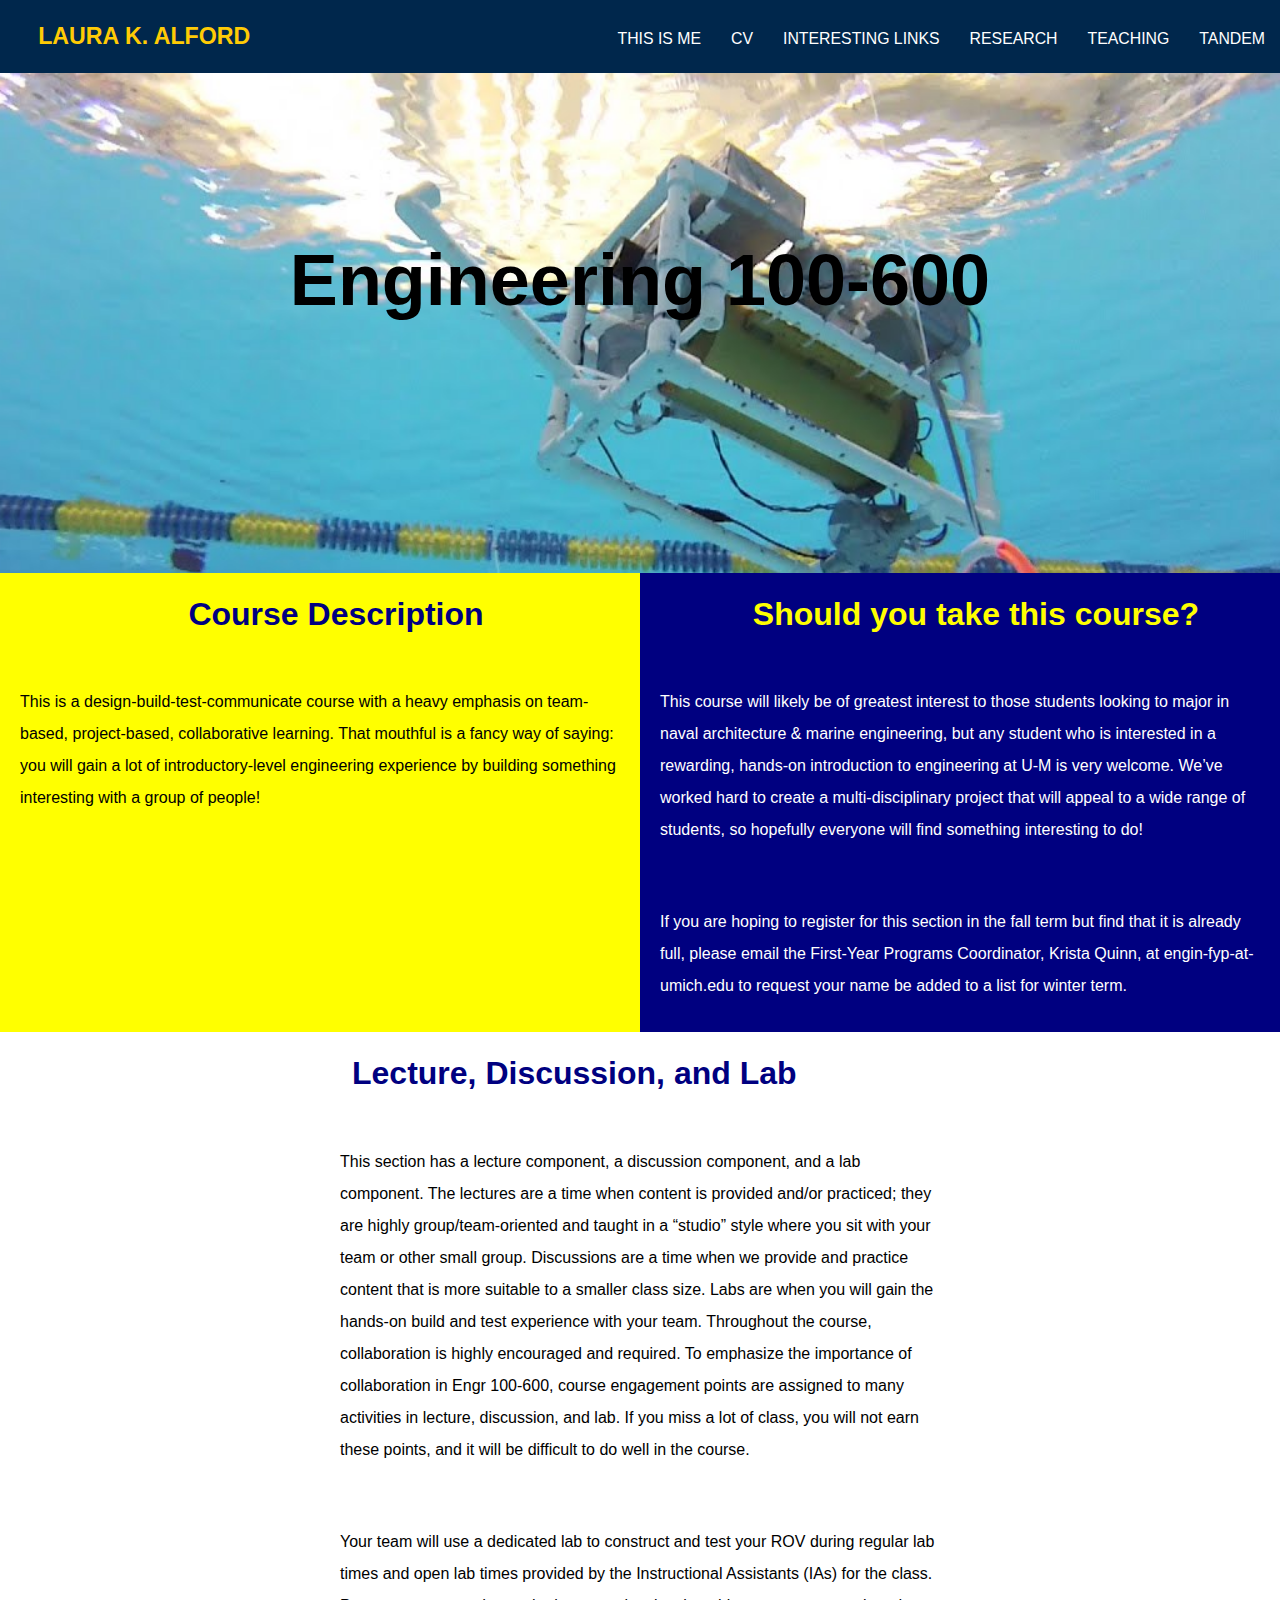
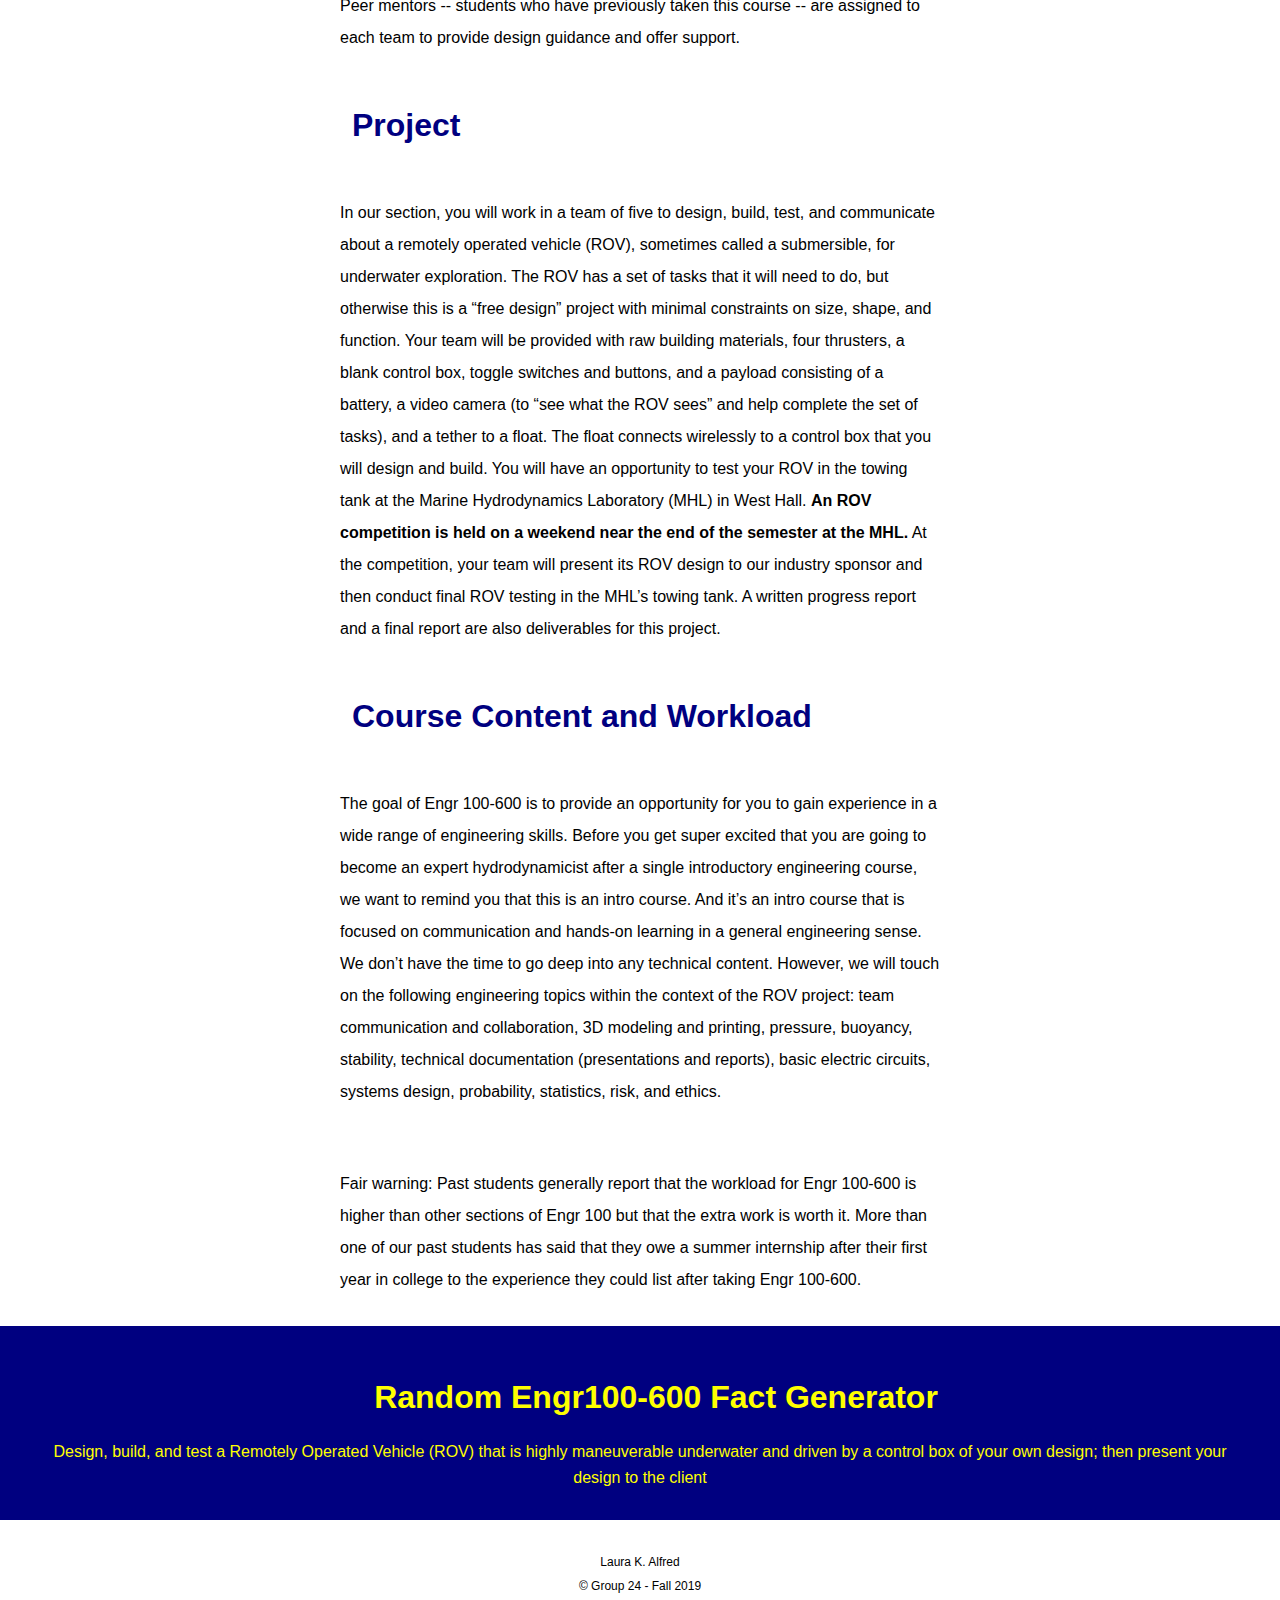
==== courses.html @ 342a99a2 "styling changes" ====
<!DOCTYPE html> 
<html lang='en'>
    <head> 
        <meta charset="utf-8">
        <meta name="viewport" content="width=device-width, initial-scale=1.0">
        <link rel="stylesheet" type="text/css" href="css/html5reset.css">
        <link rel="stylesheet" type="text/css" href="css/style.css">
        <title>Courses</title>
    </head>
    <div class="skip"><a href="#main">Skip to Main Content</a></div>
    <header class="header">
    <h1 class="logo"><a href="index.html">Laura K. Alford</a></h1>
      <ul class="main-nav">
        <li><a href='this_is_me.html'>This is Me</a></li>
        <li><a href='cv.html'>CV</a></li>
        <li><a href='interesting_links.html'>Interesting Links</a></li>
        <li><a href='research.html'>Research</a></li>
        <li><a href='teaching.html'>Teaching</a></li>
        <li><a href='tandem.html'>Tandem</a></li> 
      </ul>
    </header>

    <div class="courses-page">

        <main id="heading">
            <h1>Engineering 100-600</h1>
        </main>

        <div class="course-title">
            <h1>Engineering 100-600</h1>
        </div>

        <div class="course-description">
            <h2>Course Description</h2>
            <p>This is a design-build-test-communicate course with a heavy emphasis on team-based, project-based, collaborative learning.  That mouthful is a fancy way of saying: you will gain a lot of introductory-level engineering experience by building something interesting with a group of people!</p>
        </div>

        <div class="should-take">

            <h2>Should you take this course?</h2>

            <p>This course will likely be of greatest interest to those students looking to major in naval architecture & marine engineering, but any student who is interested in a rewarding, hands-on introduction to engineering at U-M is very welcome.  We’ve worked hard to create a multi-disciplinary project that will appeal to a wide range of students, so hopefully everyone will find something interesting to do!</p>

            <p>If you are hoping to register for this section in the fall term but find that it is already full, please email the First-Year Programs Coordinator, Krista Quinn, at engin-fyp-at-umich.edu to request your name be added to a list for winter term.</p>
        </div>
    </div>

    <div class="courses-page-second">


        <div class="course-structure">

            <h2>Lecture, Discussion, and Lab</h2>

            <p>This section has a lecture component, a discussion component, and a lab component.  The lectures are a time when content is provided and/or practiced; they are highly group/team-oriented and taught in a “studio” style where you sit with your team or other small group.  Discussions are a time when we provide and practice content that is more suitable to a smaller class size.  Labs are when you will gain the hands-on build and test experience with your team.  Throughout the course, collaboration is highly encouraged and required.  To emphasize the importance of collaboration in Engr 100-600, course engagement points are assigned to many activities in lecture, discussion, and lab.  If you miss a lot of class, you will not earn these points, and it will be difficult to do well in the course.</p>

            <p>Your team will use a dedicated lab to construct and test your ROV during regular lab times and open lab times provided by the Instructional Assistants (IAs) for the class.  Peer mentors -- students who have previously taken this course -- are assigned to each team to provide design guidance and offer support.</p>
        </div>

        <div class="project">

            <h2>Project</h2>

            <p>In our section, you will work in a team of five to design, build, test, and communicate about a remotely operated vehicle (ROV), sometimes called a submersible, for underwater exploration.  The ROV has a set of tasks that it will need to do, but otherwise this is a “free design” project with minimal constraints on size, shape, and function. Your team will be  provided with raw building materials, four thrusters, a blank control box, toggle switches and buttons, and a payload consisting of a battery, a video camera (to “see what the ROV sees” and help complete the set of tasks), and a tether to a float.  The float connects wirelessly to a control box that you will design and build.  You will have an opportunity to test your ROV in the towing tank at the Marine Hydrodynamics Laboratory (MHL) in West Hall. <b>An ROV competition is held on a weekend near the end of the semester at the MHL.</b> At the competition, your team will present its ROV design to our industry sponsor and then conduct final ROV testing in the MHL’s towing tank.  A written progress report and a final report are also deliverables for this project.</p>
        </div>



        <div class="course-content">

            <h2>Course Content and Workload</h2>

            <p>The goal of Engr 100-600 is to provide an opportunity for you to gain experience in a wide range of engineering skills.  Before you get super excited that you are going to become an expert hydrodynamicist after a single introductory engineering course, we want to remind you that this is an intro course.  And it’s an intro course that is focused on communication and hands-on learning in a general engineering sense.  We don’t have the time to go deep into any technical content.  However, we will touch on the following engineering topics within the context of the ROV project: team communication and collaboration, 3D modeling and printing, pressure, buoyancy, stability, technical documentation (presentations and reports), basic electric circuits, systems design, probability, statistics, risk, and ethics.</p>

            <p>Fair warning: Past students generally report that the workload for Engr 100-600 is higher than other sections of Engr 100 but that the extra work is worth it.  More than one of our past students has said that they owe a summer internship after their first year in college to the experience they could list after taking Engr 100-600.</p>
        </div>


        <div class = "java">
            <h2>Random Engr100-600 Fact Generator</h2>
           <script type="text/javascript">
              writeRandomQuote = function () {
                var quotes = new Array();
                quotes[0] = "Design, build, and test a Remotely Operated Vehicle (ROV) that is highly maneuverable underwater and driven by a control box of your own design; then present your design to the client";
                quotes[1] = "This course will likely be of greatest interest to those students looking to major in naval architecture & marine engineering, but any student who is interested in a rewarding, hands-on introduction to engineering at U-M is very welcome.";
                quotes[2] = "At the competition, your team will present its ROV design to our industry sponsor, and then conduct final ROV testing in the MHL’s towing tank. A written progress report and a final report are also deliverables for this project.";
                var rand = Math.floor(Math.random()*quotes.length);
                document.write(quotes[rand]);
              }
              writeRandomQuote();
            </script>
        </div>


        <!-- code for Javascript inspired by https://www.webhostingsecretrevealed.net/blog/featured-articles/15-cool-javascript-sample-snippets/ -->


        

    </div>

<footer>
      <p>Laura K. Alfred<br/>
        &copy; Group 24 - Fall 2019 </p>
</footer>

</html>
---- css/style.css ----
.container{
	display: grid;
	grid-template-columns: 1fr;
	grid-template-rows: auto auto auto;
}

.skip a{
	background: white;
	left: 0;
	padding: 6px;
	position: absolute; 
	top: -40px;   
	-webkit-transition: top 1s ease-out;
	transition: top 1s ease-out;
	z-index: 1;
}

.skip a:focus {
  top: 0px;
}

/*nav*/
* {
	box-sizing: border-box;
}
body {
	font-family: 'Montserrat', sans-serif;
	line-height: 1.6;
	margin: 0;
	min-height: 100vh;
}
ul {
  margin: 0;
  padding: 0;
  list-style: none;

}


h2,
h3,
a {
	color: black;
}

a {
	text-decoration: none;
}



.logo {
	margin: 0;
	font-size: 1.45em;
	color:#ffcb05;
}

.main-nav {
	margin-top: 5px;

}
.logo a,
.main-nav a {
	padding: 10px 15px;
	text-transform: uppercase;
	text-align: center;
	display: block;
	color: #ffcb05;
}

.main-nav a {
	color: white;
	font-size: .99em;
}

.main-nav a:hover {
	color: #ffcb05;
}


.header {
	grid-column: 1/-1;
	padding-top: .5em;
	padding-bottom: .5em;
	background-color: #00274c;
}

/*nav end*/

p{
	line-height: 2em;
}

h1{
	text-align: center;
	font-size: 3em;
	padding-left: 1em;
	padding-right: 1em;

}

h2{
	color: #000080;
	font-size: 2em;
	padding-bottom: .5em;
	padding-top: .5em;
	padding-left: 1em;
}

h3{
	font-style: italic;
	color: blue;
	padding-bottom: .5em;
	padding-top: .5em;
	padding-left: 2em;
}

a{
	color: blue;
}

a:hover {
	text-decoration: underline;
}


/* Chloe's work */
.click{
	background-color: yellow; 
	border-radius: 8px;
	color: white;
	font-size: 30px;
	grid-column: 1 / span 3;
	text-align: center;
	padding: 30px;
	/*text-align: center;
	display: flex;
	flex-direction: column;
	flex-wrap: wrap;
	align-content: center;
	justify-content: center;
	justify-self: center;
	margin: 0 auto;*/

}

.java {
	background-color: #000080;
	color: yellow;
	grid-column: 2 / span 1;
	padding: 30px;
}

.java h2 {
	color: yellow;
}

#heading{
	background-attachment: fixed; /* Parallax effect */
	background-image: url(../images/engr100-600.jpg);      /* Your code here - Link to header.jpg in the images folder */
	background-position: center;  /* Parallax effect */
	background-repeat: no-repeat; /* Parallax effect */
	background-size: cover;       /* Parallax effect */
	color: white;
	height: 200px;                /* Parallax effect */
	grid-column: 1 / -1;
	grid-row: 2 / 3;
}

#heading h1{
	color: black;
}

.teaching-page p{
	padding-left: 2em;
	padding-right: 1em;
}

.course-title{
	color: #000080;
	background-color: yellow;

}
/*chloe's part ends in this section */

@media (max-width: 600px){
	/*chloe's work*/
	.laura-in-class{
		display: none;
	}

	.peggy-image{
		display: none;
	}

	.engr100-image{
		display: none;
	}

	.engr101-image{
		display: none;
	}

	#heading{
		display: none;
	}
	/*chloe's work ends*/
}


@media (min-width: 600px) {
	.header,
	.main-nav {
		display: flex;
	}
	.header {
		flex-direction: column;
		align-items: center;
    	.header{
		width: 80%;
		margin: 0 auto;
		max-width: 1150px;
	}
	}/*chloe's part starts (courses page and teaching page)*/
	.courses-page{
		display: grid;
		grid-template-columns: 1fr 1fr 1fr 1fr;
		grid-template-rows: auto auto auto auto;
	}

	.course-title{
		display: none;
	}

	#heading{
		height: 500px;
		grid-row: 1 / span 1;
	}

	#heading h1{
		padding-top: 150px;
		font-size: 4.5em;
	}

	.courses-page h2{
		text-align: center;
	}

	.courses-page p{
		padding-left: 20px;
		padding-right: 20px;
	}

	.course-description{
		grid-row: 2 / span 1;
		grid-column: 1 / span 2;
		background-color: yellow;
	}

	.should-take{
		grid-row: 2 / span 1;
		grid-column: 3 / span 2;
		background: #000080;
	}

	.should-take h2{
		color: yellow;
	}

	.should-take p{
		color: white;
	}

	.courses-page-second{
		display: grid;
		grid-template-columns: 1fr 1fr 1fr 1fr;
		grid-template-rows: auto auto auto auto auto auto auto;

/*		flex-wrap: wrap;
		flex-direction: row;
		grid-gap: 20px;
		justify-content: space-between;
		margin:10 15px;*/
	}

	.courses-page-second p{
		padding-left: 20px;
		padding-right: 20px;
	}

	.course-structure{
		grid-column: 2 / span 2;
		grid-row: 3;
	}

	.project{
		grid-column: 2 / span 2;
		grid-row: 4;
	}

	.course-content{
		grid-column: 2 / span 2;
		grid-row: 5;
	}

	.java{
		grid-column: 1 / span 4;
		text-align: center;
		grid-row: 6;
	}

/*begin css for teaching page*/
	.teaching-page{
		display: grid;
		grid-template-columns: 1fr 1fr;
		grid-template-rows: auto auto auto 100px;
	}

	.naval-engr-image{
		display: none;
	}

	.teaching-page p{
		padding-left: 2.5em;
		padding-right: none;
	}

	.teaching{
		grid-row: 1 / span 1;
		grid-column: 1 / span 2;
	}

	.philosophy{
		grid-row: 3 / span 1;
		grid-column: 1 / span 2;
	}

	.courses{
		grid-row: 4 / span 1;
		text-align: center;
		grid-column: 1 / span 2;
	}

	.course-1{
		grid-column: 1 / span 1;
		grid-row: 6 / span 1;
		padding-right: 2em;
		padding-left: 2em;
		padding-top: 2em;
	}

	.engr100-image{
		grid-column: 1 / span 1;
		grid-row: 5 / span 1;
		margin-top: 6em;
		margin-right: 6em;
		margin-left: 6em;
	}	

	.engr101-image{
		grid-column: 2 / span 1;
		grid-row: 5 / span 1;
		margin-top: 7.5em;
		margin-right: 6em;
		margin-left: 6em;
	}	

	.course-2{
		grid-column: 2 / span 1;
		grid-row: 6 / span 1;
		padding-top: 2em;
		padding-right: 2em;
		padding-left: 2em;
	}

	.past-courses{
		grid-row: 7 / span 1;
		grid-column: 1 / span 2;
	}

	.peggy-image{
		grid-row: 8 / span 1;
		grid-column: 2 / span 1;
		margin-bottom: 5em;
		margin-left: 5em;
		margin-right: 5em;
		margin-top: 3em;
	}

	.laura-in-class{
		grid-row: 8 / span 1;
		grid-column: 1 / span 1;

	}


@media (min-width: 1025px) {
	.header {
		flex-direction: row;
		justify-content: space-between;
	}


/*chloe's part starts*/

	.laura-in-class{
		margin-top: 13em;
		grid-row: 8 / span 1;
		grid-column: 1 / span 1;
		margin-bottom: 12em;
		margin-left: 12em;
		margin-right: 12em;
		margin-top: 5em;
	}
	.laura-in-class h2{
		text-align: center;
	}

	.peggy-image{
		grid-row: 8 / span 1;
		grid-column: 2 / span 1;
		margin-bottom: 12em;
		margin-left: 12em;
		margin-right: 12em;
		margin-top: 5em;
	}
/*chloe's part ends*/
}

/*Eldon's part starts*/

.this-is-me{
  	display: grid;
  	grid-row-gap: 15px;
  	grid-template-columns: 10% auto 10%;
  	width: auto;
	grid-template-rows: auto auto auto;
}

#home{
	grid-column: 2/3;
}

p{
	grid-column: 2/3;
	line-height: 2em;
	padding: 30px;
}

h1{
	grid-column: 2/3;
	text-align: center;
	font-size: 2em;
	padding-left: 1em;
	padding-right: 1em;

}

h2{
	color: #000080;
	font-size: 2em;
	padding-bottom: .5em;
	padding-top: .5em;
	padding-left: 1em;
}

h3{
	font-style: italic;
	color: 00274c;
	padding-bottom: .5em;
	padding-top: .5em;
	padding-left: 2em;
}

h4{
	padding-bottom: 10px;
}

.portrait{
  display: block;
  margin-left: auto;
  margin-right: auto;
  width: 60%;
  padding-top: 10px;
}

footer{
	grid-column: 2 / 3;
	background-color: white;
	color: black;
	text-align: center;
	font-size: 12px;
	grid-row: -1;
}



/*tandem page*/

.tandem{
  	display: grid;
  	grid-row-gap: 15px;
  	grid-template-columns: 10% auto 10%;
  	width: auto;
	grid-template-rows: auto auto auto auto auto auto auto 270px;

}
.disc_list{
	grid-column: 2/3;
}
.circle_list{
	grid-column: 2/3;
}
.videoWrapper{
	grid-column: 2/span 1;

  	position: relative;
  	margin-left: auto;
  	margin-right: auto;
  	width: 50%;
  	padding-top: 50px;
  	padding-bottom: 50px;
  	padding-left: 60px;

}
.videoWrapper iframe {
	position: absolute;

	top: 0;
	left: 0;
	width: 100%;
	height: 100%;
}

/* Katie's code starts  */

/* Interesting Links */
.container{
	display:grid;
	grid-template-columns: 10% auto auto 10%;
	grid-template-rows: auto auto auto auto auto;
}

.collapsible1 {
	background-color: #000080;
	color: white;
	cursor: pointer;
	padding: 18px;
	width: 100%;
	border:16px solid white;
	border-bottom: none;
	text-align: left;
	outline: none;
	font-size: 15px;	
	font-family: 'Montserrat', sans-serif;
	line-height: 1.6;
}

.collapsible2 {
	background-color: #000080;
	color: white;
	cursor: pointer;
	padding: 18px;
	width: 100%;
	border:16px solid white;
	border-bottom: none;
	text-align: left;
	outline: none;
	font-size: 15px;	
	font-family: 'Montserrat', sans-serif;
	line-height: 1.6;
}

.active, .collapsible1:hover {
	background-color: #020258;
}

.active, .collapsible2:hover {
	background-color: #020258;
}

.content-w {
	padding: 0 18px;
	max-height: 0;
	overflow: hidden;
	transition: max-height 0.2s ease-out;
	background-color: #d3d3e9;
	border:16px solid white;
	border-top: none;
	border-bottom: none;
}

.content-u {
	padding: 0 18px;
	max-height: 0;
	overflow: hidden;
	transition: max-height 0.2s ease-out;
	background-color: #d3d3e9;
	border:16px solid white;
	border-top: none;
	border-bottom: none;
}

#main {
	text-align: center;
	grid-column:2/span 2;
	grid-row: 1/span 1;
}

.time-waster {
	grid-column:2/span 1;
	grid-row: 2/span 2;
}

.actually-useful {
	grid-column:3/span 1;
	grid-row: 2/span 2;
}
/* Interesting links ends */

/* Research */
#main {
	grid-column:2/span 2;
	grid-row: 1/span 1;
}

.philosophy {
	grid-column:2/span 2;
	grid-row: 2/span 1;
}

.active-r {
	grid-column:2/span 2;
	grid-row: 3/span 1;
}

.past {
	grid-column:2/span 2;
	grid-row: 4/span 1;
}

.no_openings {
	grid-column:2/span 2;
	grid-row: 5/span 1;
}

@media (min-width: 769px) {

	.header,
	.main-nav {
		grid-column: 1/-1;
		grid-row: 1/2;
		display: flex;
	}
	.portrait{
		width: 50%;
	}
	.header {
		flex-direction: column;
		align-items: center;
    	.header{
		width: 80%;
		margin: 0 auto;
		max-width: 1150px;
	}
	}
	.body{
		grid-column: 2/3;
	}
	h1{
	font-size: 3em;
	}
	.videoWrapper iframe{
		margin-right: 220px;

		grid-column: 1/2 !important;
		/*padding-right: 100px ;*/
		/*position: relative;*/
	}
/*	iframe{

		overflow: hidden;
		position: absolute;
		width: 100%;
		height:100%;
	}*/

}






@media (min-width: 1025px) {
	.portrait{
		width: 30%;
	}
	.header {
		grid-column: 1/-1;
		flex-direction: row;
		justify-content: space-between;
	}
	.body{
		grid-column:
	}
	h1{
		font-size: 3em;
	}
	.videoWrapper{
		/*padding-left: 60px;*/
		/*position: absolute;*/
	}

	/*chloe's part starts*/

	.laura-in-class{
		margin-top: 13em;
		grid-row: 8 / span 1;
		grid-column: 1 / span 1;
		margin-bottom: 12em;
		margin-left: 12em;
		margin-right: 12em;
		margin-top: 5em;
	}
	.laura-in-class h2{
		text-align: center;
	}

	.peggy-image{
		grid-row: 8 / span 1;
		grid-column: 2 / span 1;
		margin-bottom: 12em;
		margin-left: 12em;
		margin-right: 12em;
		margin-top: 5em;
	}
/*chloe's part ends*/
}
}
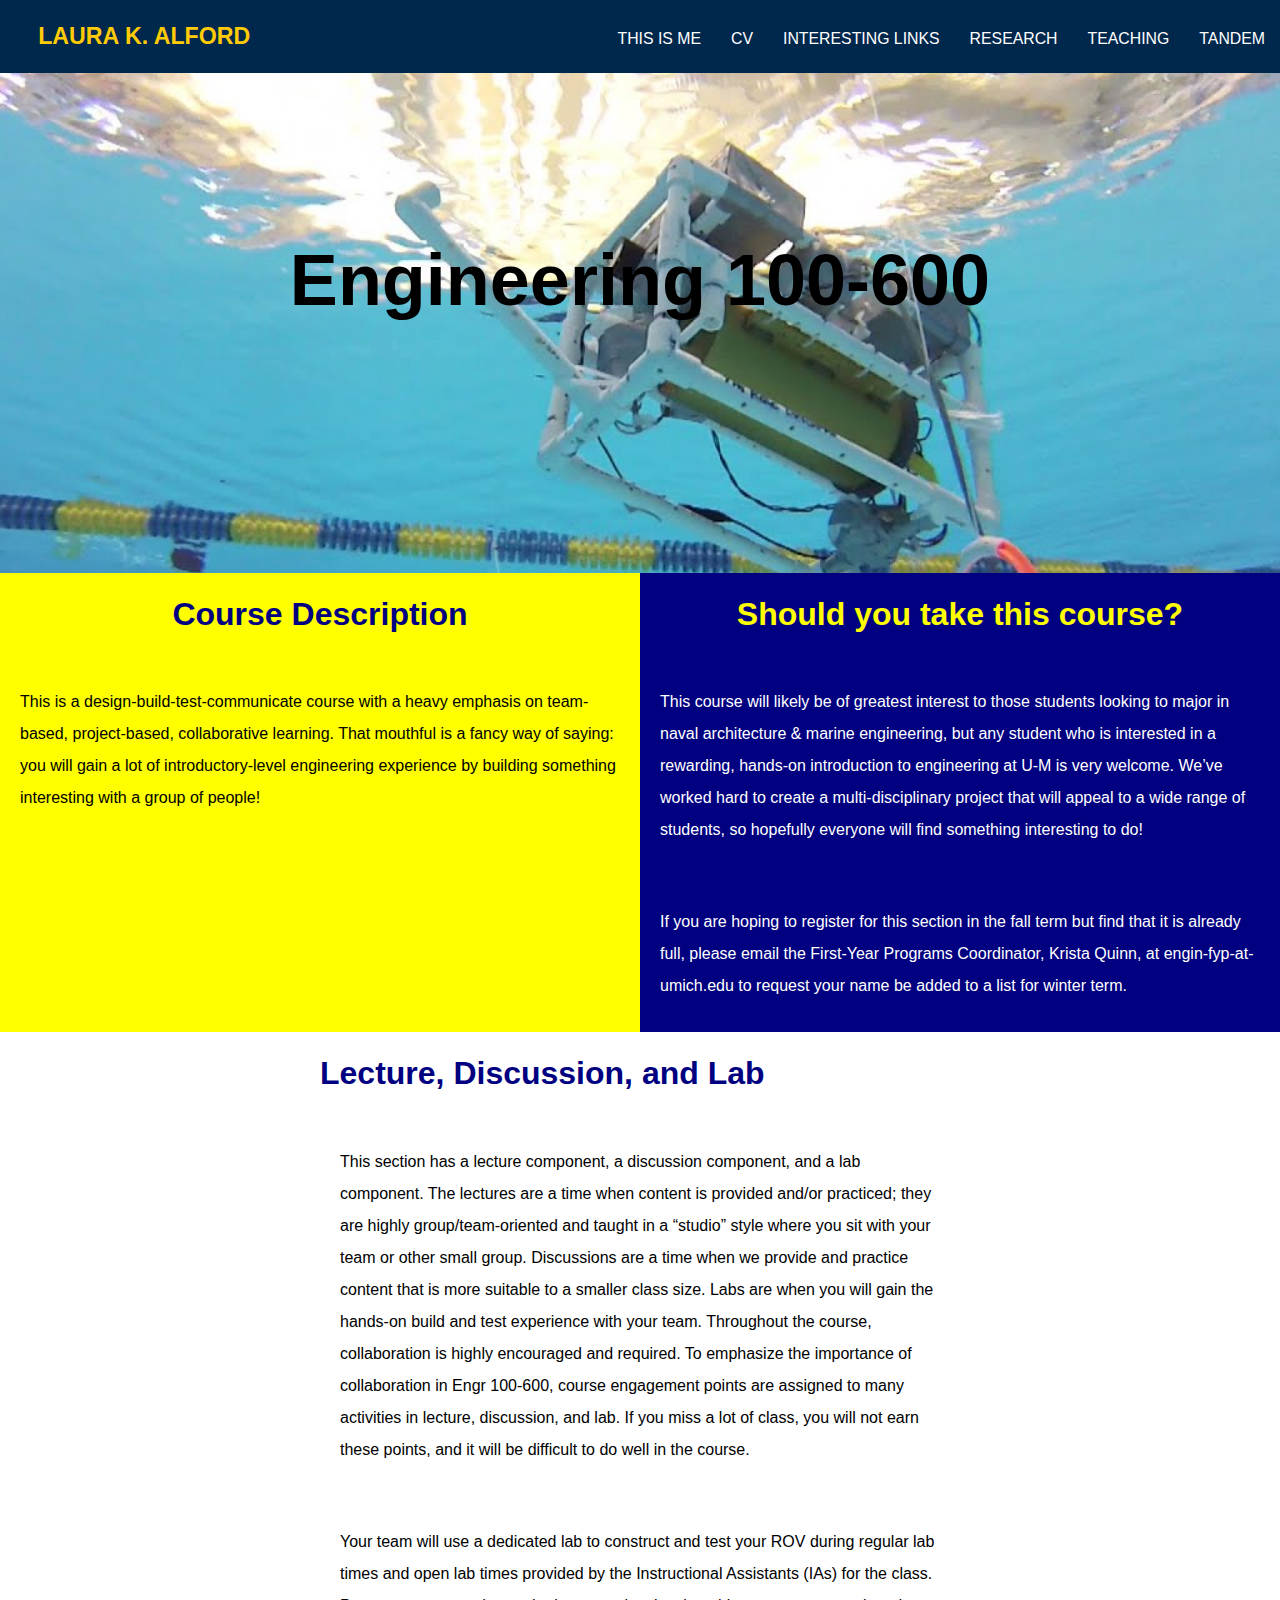
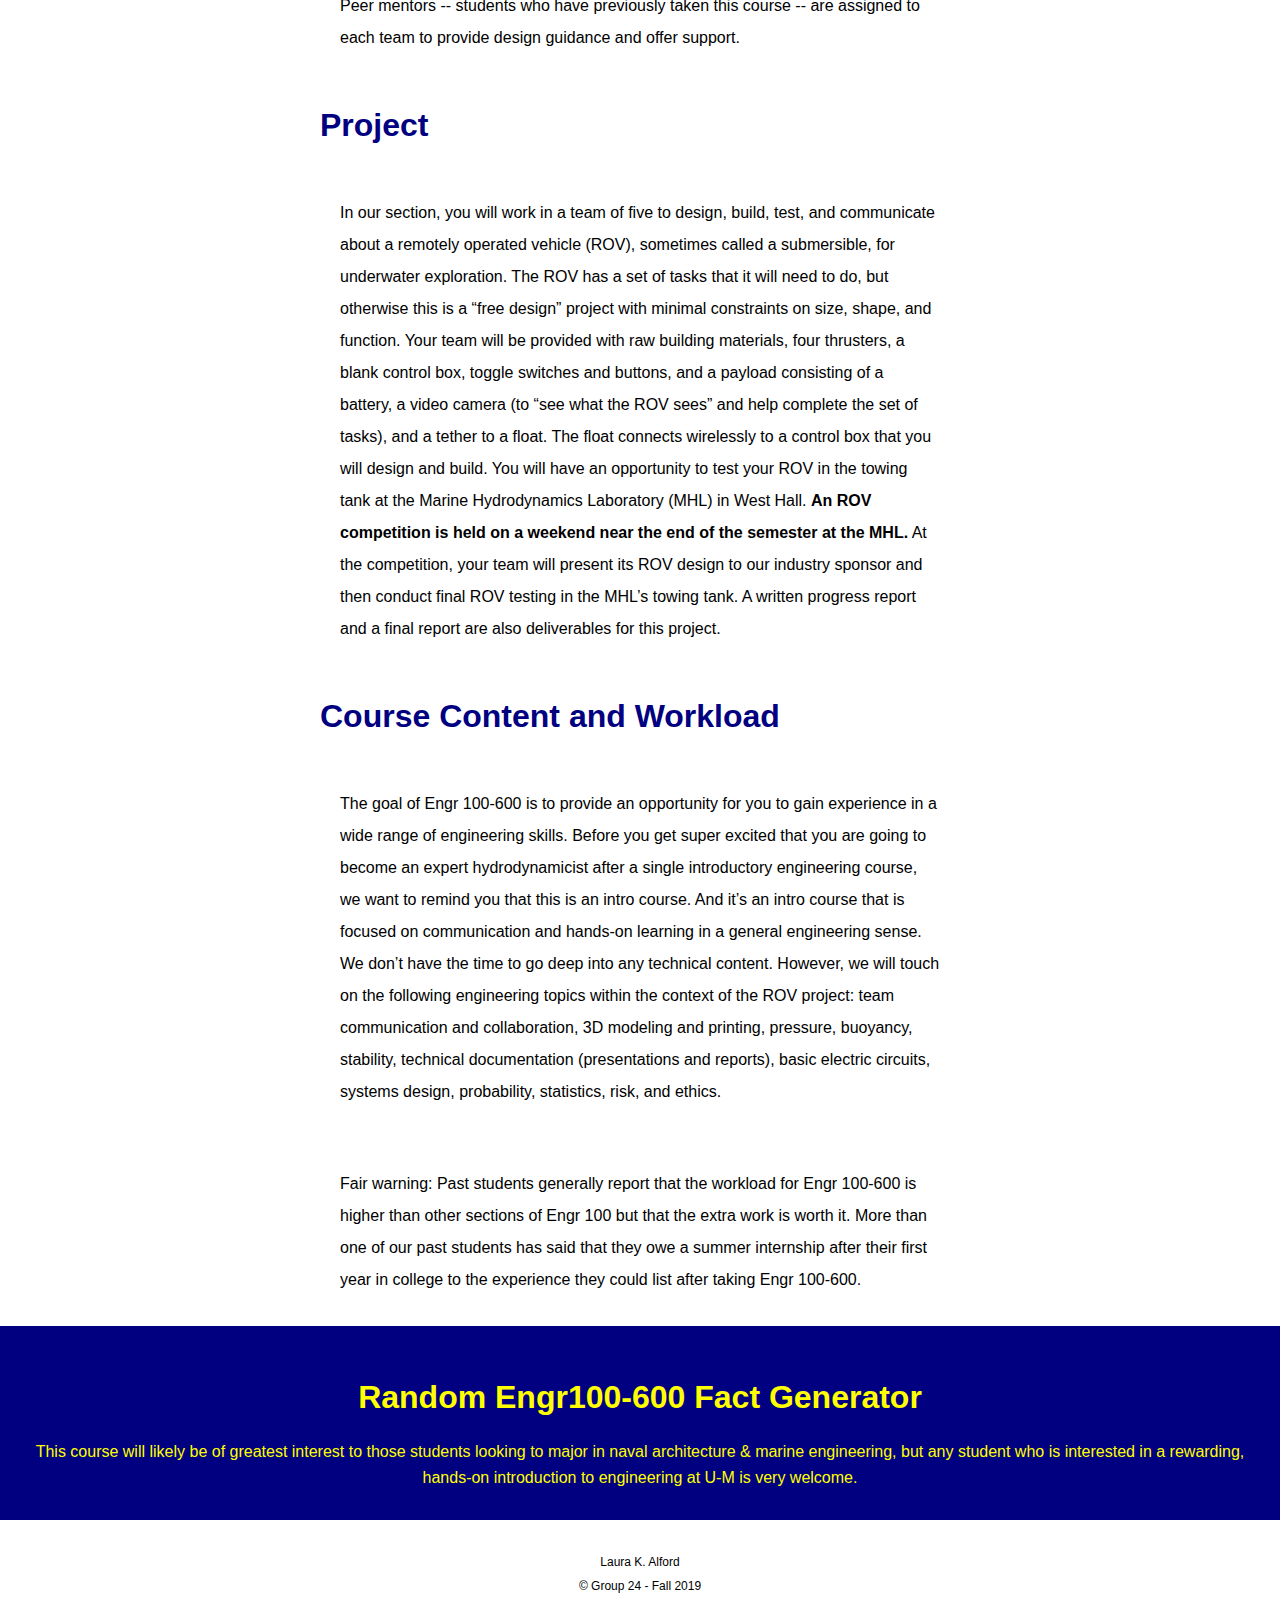
==== commit b6e04e7b: "Fixed footer spelling" ====
--- a/courses.html
+++ b/courses.html
@@ -100,7 +100,7 @@
     </div>
 
 <footer>
-      <p>Laura K. Alfred<br/>
+      <p>Laura K. Alford<br/>
         &copy; Group 24 - Fall 2019 </p>
 </footer>
 
--- a/css/style.css
+++ b/css/style.css
@@ -19,6 +19,15 @@
   top: 0px;
 }
 
+footer{
+	grid-column: 2 / 3;
+	background-color: white;
+	color: black;
+	text-align: center;
+	font-size: 12px;
+	grid-row: -1;
+}
+
 /*nav*/
 * {
 	box-sizing: border-box;
@@ -104,7 +113,6 @@
 	font-size: 2em;
 	padding-bottom: .5em;
 	padding-top: .5em;
-	padding-left: 1em;
 }
 
 h3{
@@ -142,6 +150,23 @@
 	justify-self: center;
 	margin: 0 auto;*/
 
+}
+
+.courses{
+	text-align: center;
+}
+
+.teaching-page h2{
+	text-align: center;
+
+}
+
+.teaching-page-2 h2{
+	text-align: center;
+}
+
+.teaching-page-3 h2{
+	text-align: center;
 }
 
 .java {
@@ -312,86 +337,97 @@
 /*begin css for teaching page*/
 	.teaching-page{
 		display: grid;
-		grid-template-columns: 1fr 1fr;
-		grid-template-rows: auto auto auto 100px;
+		grid-template-columns: 1fr 1fr 1fr 1fr;
+		grid-template-rows: auto auto auto;
 	}
 
 	.naval-engr-image{
 		display: none;
 	}
 
-	.teaching-page p{
-		padding-left: 2.5em;
-		padding-right: none;
-	}
-
 	.teaching{
+		grid-column: 2 / span 2;
 		grid-row: 1 / span 1;
+		text-align: center;
+	}
+
+	.click{
+		grid-column: 1 / span 4;
+	}
+
+	.philosophy{
+		grid-column: 2 / span 2;
+		grid-row: 3 / span 1;
+		text-align: center;
+	}
+
+	.teaching-page-2{
+		display: grid;
+		grid-template-columns: 1fr 1fr 1fr 1fr;
+	}
+
+	.courses{
+		grid-row: 1;
+		grid-column: 2 / span 2;
+		text-align: center;
+	}
+
+	.course-1{
 		grid-column: 1 / span 2;
-	}
-
-	.philosophy{
-		grid-row: 3 / span 1;
+		grid-row: 5 / span 1;
+		padding-top: 30px;
+
+	}
+
+	.course-2{
+		grid-column: 3 / span 2;
+		grid-row: 5 / span 1;
+		padding-top: 30px;
+	}
+
+	.engr100-image{
 		grid-column: 1 / span 2;
-	}
-
-	.courses{
-		grid-row: 4 / span 1;
+		grid-row: 2 / span 1;
+		max-height: 100px;
+		max-width: 500px;
+		margin: 0 auto;
+	}
+
+	.engr101-image{
+		grid-column: 3 / span 2;
+		height: 300px;
+		width: 500px;
+		margin: 0 auto;
+
+	}	
+
+	.teaching-page-3{
+		display: grid;
+		grid-template-columns: 1fr 1fr 1fr 1fr;
+		grid-template-rows: auto;
+	}
+
+	.past-courses{
+		grid-column: 2 / span 2;
+		text-align: left;
+	}
+
+	.past-courses h2{
 		text-align: center;
-		grid-column: 1 / span 2;
-	}
-
-	.course-1{
-		grid-column: 1 / span 1;
-		grid-row: 6 / span 1;
-		padding-right: 2em;
-		padding-left: 2em;
-		padding-top: 2em;
-	}
-
-	.engr100-image{
-		grid-column: 1 / span 1;
-		grid-row: 5 / span 1;
-		margin-top: 6em;
-		margin-right: 6em;
-		margin-left: 6em;
-	}	
-
-	.engr101-image{
-		grid-column: 2 / span 1;
-		grid-row: 5 / span 1;
-		margin-top: 7.5em;
-		margin-right: 6em;
-		margin-left: 6em;
-	}	
-
-	.course-2{
-		grid-column: 2 / span 1;
-		grid-row: 6 / span 1;
-		padding-top: 2em;
-		padding-right: 2em;
-		padding-left: 2em;
-	}
-
-	.past-courses{
-		grid-row: 7 / span 1;
-		grid-column: 1 / span 2;
-	}
+	}
+
+	.laura-in-class{
+		grid-column: 2 / span 2;
+		text-align: center;
+	}
+
 
 	.peggy-image{
-		grid-row: 8 / span 1;
-		grid-column: 2 / span 1;
-		margin-bottom: 5em;
-		margin-left: 5em;
-		margin-right: 5em;
-		margin-top: 3em;
-	}
-
-	.laura-in-class{
-		grid-row: 8 / span 1;
-		grid-column: 1 / span 1;
-
-	}
+		grid-column: 2 / span 2;
+		margin-left: 12em;
+		margin-right: 12em;
+	}
+
 
 
 @media (min-width: 1025px) {
@@ -400,32 +436,6 @@
 		justify-content: space-between;
 	}
 
-
-/*chloe's part starts*/
-
-	.laura-in-class{
-		margin-top: 13em;
-		grid-row: 8 / span 1;
-		grid-column: 1 / span 1;
-		margin-bottom: 12em;
-		margin-left: 12em;
-		margin-right: 12em;
-		margin-top: 5em;
-	}
-	.laura-in-class h2{
-		text-align: center;
-	}
-
-	.peggy-image{
-		grid-row: 8 / span 1;
-		grid-column: 2 / span 1;
-		margin-bottom: 12em;
-		margin-left: 12em;
-		margin-right: 12em;
-		margin-top: 5em;
-	}
-/*chloe's part ends*/
-}
 
 /*Eldon's part starts*/
 
@@ -451,8 +461,6 @@
 	grid-column: 2/3;
 	text-align: center;
 	font-size: 2em;
-	padding-left: 1em;
-	padding-right: 1em;
 
 }
 
@@ -461,7 +469,6 @@
 	font-size: 2em;
 	padding-bottom: .5em;
 	padding-top: .5em;
-	padding-left: 1em;
 }
 
 h3{
@@ -469,7 +476,6 @@
 	color: 00274c;
 	padding-bottom: .5em;
 	padding-top: .5em;
-	padding-left: 2em;
 }
 
 h4{
@@ -712,29 +718,5 @@
 		/*position: absolute;*/
 	}
 
-	/*chloe's part starts*/
-
-	.laura-in-class{
-		margin-top: 13em;
-		grid-row: 8 / span 1;
-		grid-column: 1 / span 1;
-		margin-bottom: 12em;
-		margin-left: 12em;
-		margin-right: 12em;
-		margin-top: 5em;
-	}
-	.laura-in-class h2{
-		text-align: center;
-	}
-
-	.peggy-image{
-		grid-row: 8 / span 1;
-		grid-column: 2 / span 1;
-		margin-bottom: 12em;
-		margin-left: 12em;
-		margin-right: 12em;
-		margin-top: 5em;
-	}
-/*chloe's part ends*/
-}
-}
+}
+}
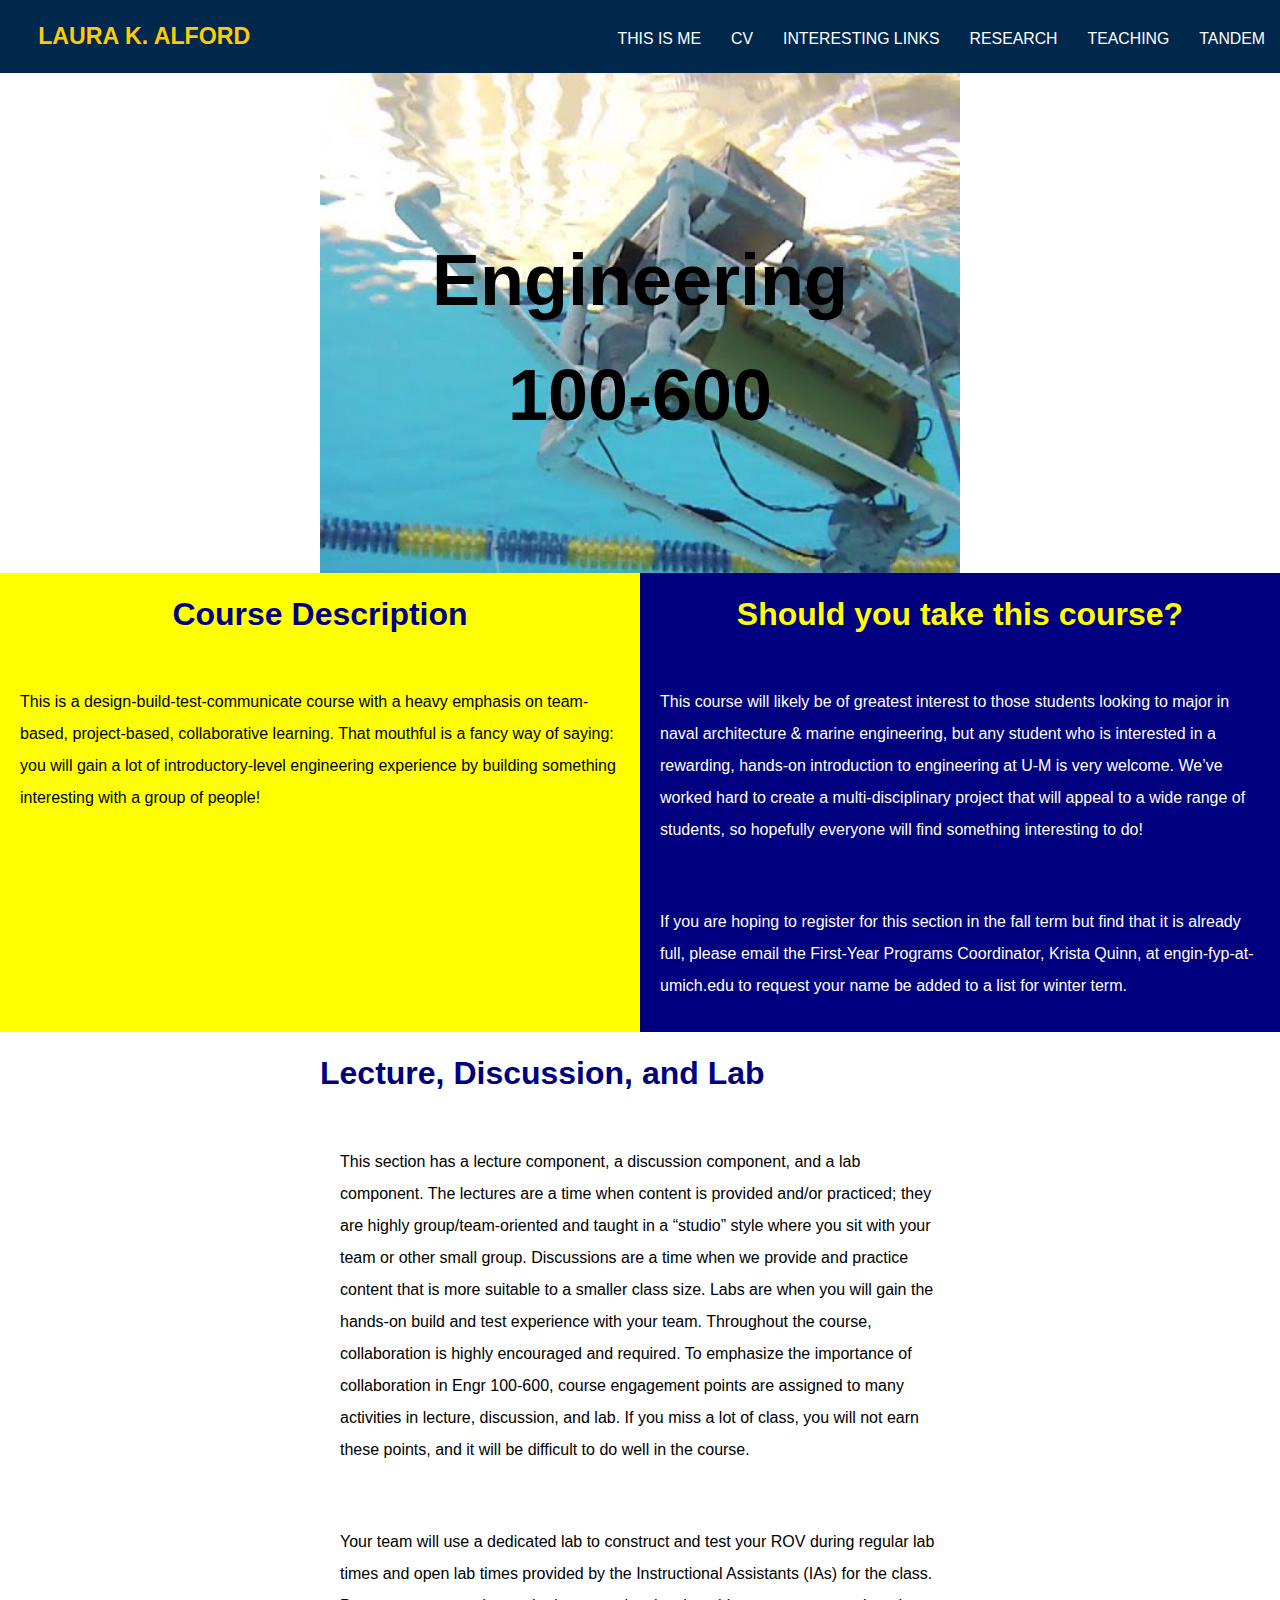
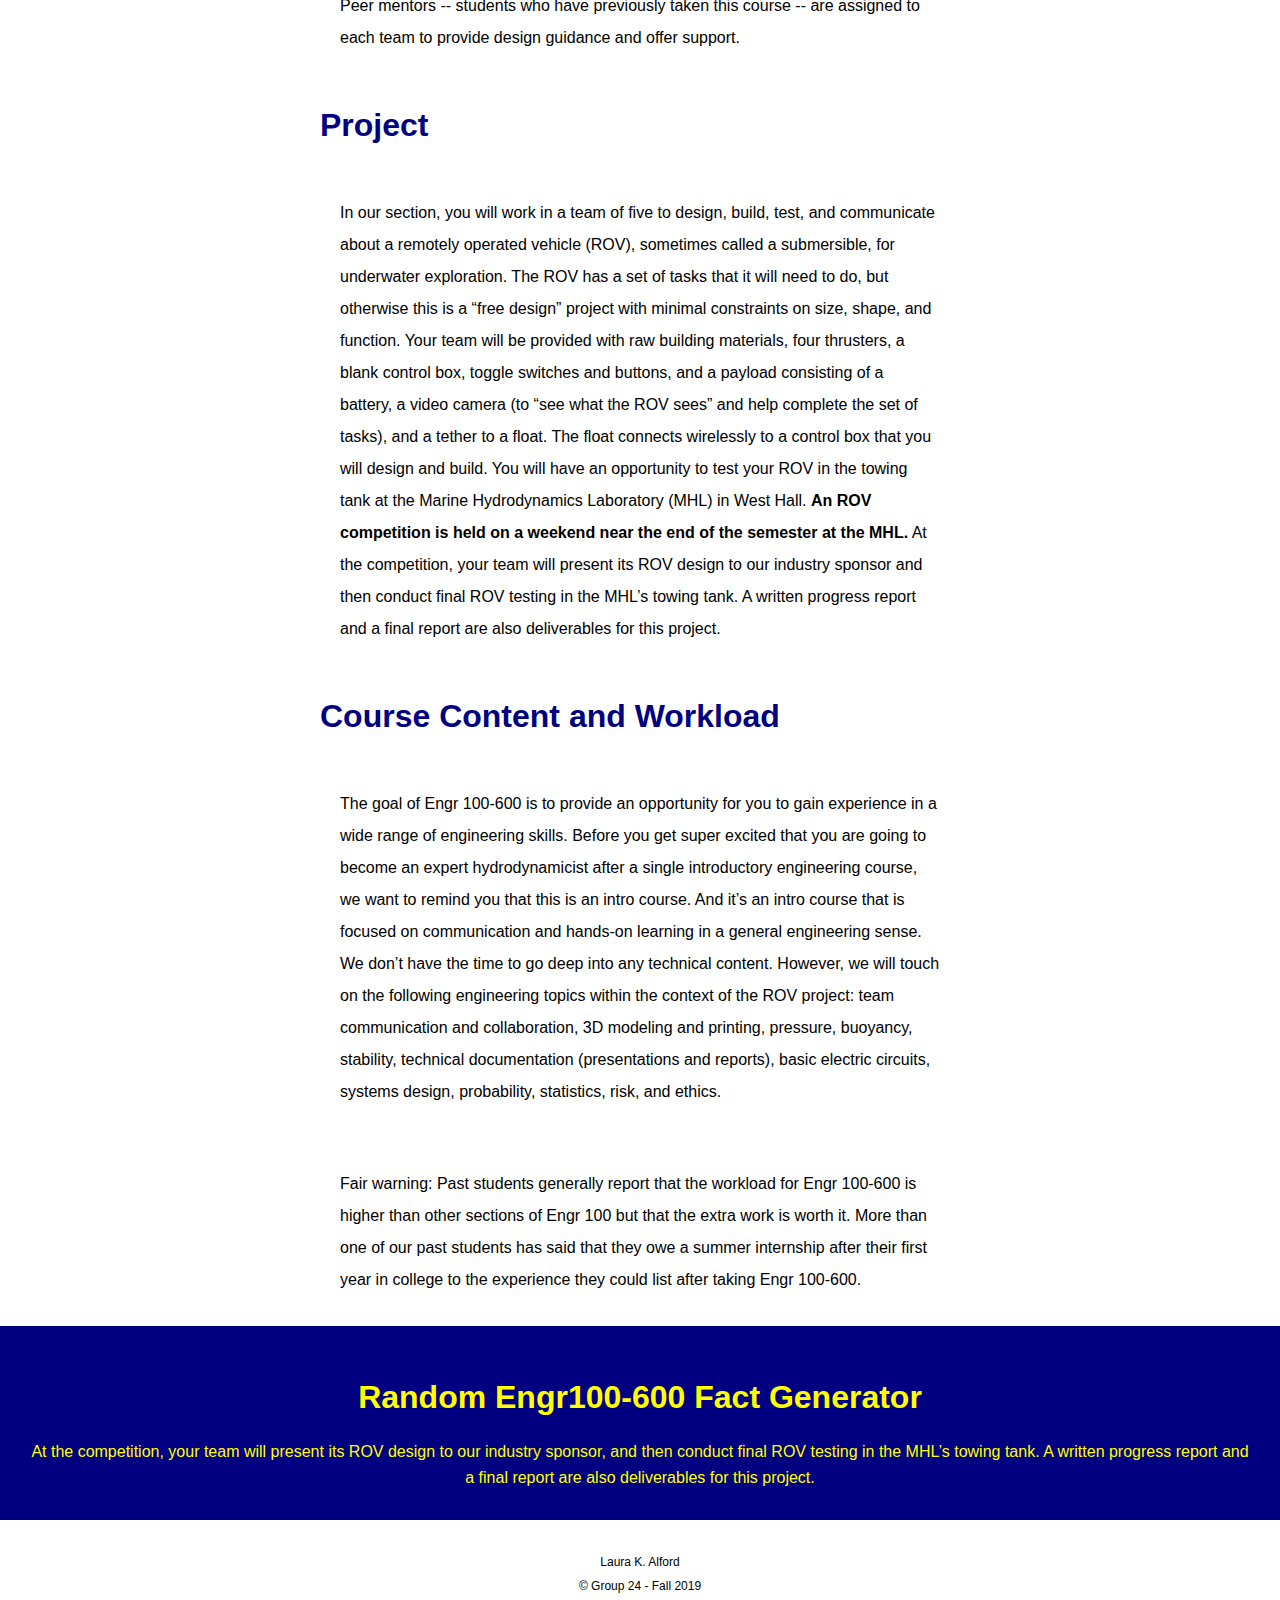
==== commit 1bd70ae8: "Fixed skip to content links" ====
--- a/courses.html
+++ b/courses.html
@@ -22,9 +22,9 @@
 
     <div class="courses-page">
 
-        <main id="heading">
+        <div class="heading" id="main">
             <h1>Engineering 100-600</h1>
-        </main>
+        </div>
 
         <div class="course-title">
             <h1>Engineering 100-600</h1>
--- a/css/style.css
+++ b/css/style.css
@@ -180,7 +180,7 @@
 	color: yellow;
 }
 
-#heading{
+.heading{
 	background-attachment: fixed; /* Parallax effect */
 	background-image: url(../images/engr100-600.jpg);      /* Your code here - Link to header.jpg in the images folder */
 	background-position: center;  /* Parallax effect */
@@ -192,7 +192,7 @@
 	grid-row: 2 / 3;
 }
 
-#heading h1{
+.heading h1{
 	color: black;
 }
 
@@ -226,14 +226,14 @@
 		display: none;
 	}
 
-	#heading{
+	.heading{
 		display: none;
 	}
 	/*chloe's work ends*/
 }
 
 
-@media (min-width: 600px) {
+@media (min-width: 769px) {
 	.header,
 	.main-nav {
 		display: flex;
@@ -241,12 +241,9 @@
 	.header {
 		flex-direction: column;
 		align-items: center;
-    	.header{
-		width: 80%;
-		margin: 0 auto;
-		max-width: 1150px;
-	}
-	}/*chloe's part starts (courses page and teaching page)*/
+	}
+	}
+	/*chloe's part starts (courses page and teaching page)*/
 	.courses-page{
 		display: grid;
 		grid-template-columns: 1fr 1fr 1fr 1fr;
@@ -257,12 +254,12 @@
 		display: none;
 	}
 
-	#heading{
+	.heading{
 		height: 500px;
 		grid-row: 1 / span 1;
 	}
 
-	#heading h1{
+	.heading h1{
 		padding-top: 150px;
 		font-size: 4.5em;
 	}
@@ -428,6 +425,158 @@
 		margin-right: 12em;
 	}
 
+@media (min-width: 769px) {
+
+	.header,
+	.main-nav {
+		grid-column: 1/-1;
+		grid-row: 1/2;
+		display: flex;
+	}
+	.portrait{
+		width: 50%;
+	}
+	.header {
+		flex-direction: column;
+		align-items: center;
+	}
+	.body{
+		grid-column: 2/3;
+	}
+	h1{
+		font-size: 3em;
+	}
+	.videoWrapper iframe{
+		margin-right: 220px;
+	
+		grid-column: 1/2 !important;
+		/*padding-right: 100px ;*/
+		/*position: relative;*/
+	}
+	/*	iframe{
+	
+		overflow: hidden;
+		position: absolute;
+		width: 100%;
+		height:100%;
+	}*/
+	
+}
+	
+	
+	/* Katie's code starts  */
+	
+	/* Interesting Links */
+	.container{
+		display:grid;
+		grid-template-columns: 10% auto 10%;
+		grid-template-rows: auto auto auto auto auto;
+	}
+	
+	.collapsible1 {
+		background-color: #000080;
+		color: white;
+		cursor: pointer;
+		padding: 18px;
+		width: 100%;
+		border:16px solid white;
+		border-bottom: none;
+		text-align: left;
+		outline: none;
+		font-size: 15px;	
+		font-family: 'Montserrat', sans-serif;
+		line-height: 1.6;
+	}
+	
+	.collapsible2 {
+		background-color: #000080;
+		color: white;
+		cursor: pointer;
+		padding: 18px;
+		width: 100%;
+		border:16px solid white;
+		border-bottom: none;
+		text-align: left;
+		outline: none;
+		font-size: 15px;	
+		font-family: 'Montserrat', sans-serif;
+		line-height: 1.6;
+	}
+	
+	.active, .collapsible1:hover {
+		background-color: #020258;
+	}
+	
+	.active, .collapsible2:hover {
+		background-color: #020258;
+	}
+	
+	.content-w {
+		padding: 0 18px;
+		max-height: 0;
+		overflow: hidden;
+		transition: max-height 0.2s ease-out;
+		background-color: #d3d3e9;
+		border:16px solid white;
+		border-top: none;
+		border-bottom: none;
+	}
+	
+	.content-u {
+		padding: 0 18px;
+		max-height: 0;
+		overflow: hidden;
+		transition: max-height 0.2s ease-out;
+		background-color: #d3d3e9;
+		border:16px solid white;
+		border-top: none;
+		border-bottom: none;
+	}
+	
+	#main {
+		text-align: center;
+		grid-column:2/span 1;
+		grid-row: 1/span 1;
+	}
+	
+	.time-waster {
+		grid-column:2/span 1;
+		grid-row: 2/span 1;
+	}
+	
+	.actually-useful {
+		grid-column:2/span 1;
+		grid-row: 3/span 1;
+	}
+	/* Interesting links ends */
+	
+	/* Research */
+	#main {
+		grid-column:2/span 1;
+		grid-row: 1/span 1;
+	}
+	
+	.philosophy {
+		grid-column:2/span 1;
+		grid-row: 2/span 1;
+	}
+	
+	.active-r {
+		grid-column:2/span 1;
+		grid-row: 3/span 1;
+	}
+	
+	.past {
+		grid-column:2/span 1;
+		grid-row: 4/span 1;
+	}
+	
+	.no_openings {
+		grid-column:2/span 1;
+		grid-row: 5/span 1;
+	}
+	
+
 
 
 @media (min-width: 1025px) {
@@ -435,6 +584,7 @@
 		flex-direction: row;
 		justify-content: space-between;
 	}
+}
 
 
 /*Eldon's part starts*/
@@ -508,15 +658,18 @@
   	grid-row-gap: 15px;
   	grid-template-columns: 10% auto 10%;
   	width: auto;
-	grid-template-rows: auto auto auto auto auto auto auto 270px;
+	grid-template-rows: auto auto auto auto auto auto 270px;
 
 }
 .disc_list{
 	grid-column: 2/3;
+	list-style-type:disc;
 }
 .circle_list{
 	grid-column: 2/3;
-}
+	list-style-type:circle;
+}
+
 .videoWrapper{
 	grid-column: 2/span 1;
 
@@ -538,165 +691,6 @@
 	height: 100%;
 }
 
-/* Katie's code starts  */
-
-/* Interesting Links */
-.container{
-	display:grid;
-	grid-template-columns: 10% auto auto 10%;
-	grid-template-rows: auto auto auto auto auto;
-}
-
-.collapsible1 {
-	background-color: #000080;
-	color: white;
-	cursor: pointer;
-	padding: 18px;
-	width: 100%;
-	border:16px solid white;
-	border-bottom: none;
-	text-align: left;
-	outline: none;
-	font-size: 15px;	
-	font-family: 'Montserrat', sans-serif;
-	line-height: 1.6;
-}
-
-.collapsible2 {
-	background-color: #000080;
-	color: white;
-	cursor: pointer;
-	padding: 18px;
-	width: 100%;
-	border:16px solid white;
-	border-bottom: none;
-	text-align: left;
-	outline: none;
-	font-size: 15px;	
-	font-family: 'Montserrat', sans-serif;
-	line-height: 1.6;
-}
-
-.active, .collapsible1:hover {
-	background-color: #020258;
-}
-
-.active, .collapsible2:hover {
-	background-color: #020258;
-}
-
-.content-w {
-	padding: 0 18px;
-	max-height: 0;
-	overflow: hidden;
-	transition: max-height 0.2s ease-out;
-	background-color: #d3d3e9;
-	border:16px solid white;
-	border-top: none;
-	border-bottom: none;
-}
-
-.content-u {
-	padding: 0 18px;
-	max-height: 0;
-	overflow: hidden;
-	transition: max-height 0.2s ease-out;
-	background-color: #d3d3e9;
-	border:16px solid white;
-	border-top: none;
-	border-bottom: none;
-}
-
-#main {
-	text-align: center;
-	grid-column:2/span 2;
-	grid-row: 1/span 1;
-}
-
-.time-waster {
-	grid-column:2/span 1;
-	grid-row: 2/span 2;
-}
-
-.actually-useful {
-	grid-column:3/span 1;
-	grid-row: 2/span 2;
-}
-/* Interesting links ends */
-
-/* Research */
-#main {
-	grid-column:2/span 2;
-	grid-row: 1/span 1;
-}
-
-.philosophy {
-	grid-column:2/span 2;
-	grid-row: 2/span 1;
-}
-
-.active-r {
-	grid-column:2/span 2;
-	grid-row: 3/span 1;
-}
-
-.past {
-	grid-column:2/span 2;
-	grid-row: 4/span 1;
-}
-
-.no_openings {
-	grid-column:2/span 2;
-	grid-row: 5/span 1;
-}
-
-@media (min-width: 769px) {
-
-	.header,
-	.main-nav {
-		grid-column: 1/-1;
-		grid-row: 1/2;
-		display: flex;
-	}
-	.portrait{
-		width: 50%;
-	}
-	.header {
-		flex-direction: column;
-		align-items: center;
-    	.header{
-		width: 80%;
-		margin: 0 auto;
-		max-width: 1150px;
-	}
-	}
-	.body{
-		grid-column: 2/3;
-	}
-	h1{
-	font-size: 3em;
-	}
-	.videoWrapper iframe{
-		margin-right: 220px;
-
-		grid-column: 1/2 !important;
-		/*padding-right: 100px ;*/
-		/*position: relative;*/
-	}
-/*	iframe{
-
-		overflow: hidden;
-		position: absolute;
-		width: 100%;
-		height:100%;
-	}*/
-
-}
-
-
-
-
-
 
 @media (min-width: 1025px) {
 	.portrait{
@@ -708,15 +702,121 @@
 		justify-content: space-between;
 	}
 	.body{
-		grid-column:
+		grid-column:2/3;
 	}
 	h1{
 		font-size: 3em;
 	}
-	.videoWrapper{
-		/*padding-left: 60px;*/
-		/*position: absolute;*/
-	}
-
-}
-}
+
+	/* Katie's code starts  */
+
+	/* Interesting Links */
+	.container{
+		display:grid;
+		grid-template-columns: 10% auto auto 10%;
+		grid-template-rows: auto auto auto auto auto;
+	}
+
+	.collapsible1 {
+		background-color: #000080;
+		color: white;
+		cursor: pointer;
+		padding: 18px;
+		width: 100%;
+		border:16px solid white;
+		border-bottom: none;
+		text-align: left;
+		outline: none;
+		font-size: 15px;	
+		font-family: 'Montserrat', sans-serif;
+		line-height: 1.6;
+	}
+
+	.collapsible2 {
+		background-color: #000080;
+		color: white;
+		cursor: pointer;
+		padding: 18px;
+		width: 100%;
+		border:16px solid white;
+		border-bottom: none;
+		text-align: left;
+		outline: none;
+		font-size: 15px;	
+		font-family: 'Montserrat', sans-serif;
+		line-height: 1.6;
+	}
+
+	.active, .collapsible1:hover {
+		background-color: #020258;
+	}
+
+	.active, .collapsible2:hover {
+		background-color: #020258;
+	}
+
+	.content-w {
+		padding: 0 18px;
+		max-height: 0;
+		overflow: hidden;
+		transition: max-height 0.2s ease-out;
+		background-color: #d3d3e9;
+		border:16px solid white;
+		border-top: none;
+		border-bottom: none;
+	}
+
+	.content-u {
+		padding: 0 18px;
+		max-height: 0;
+		overflow: hidden;
+		transition: max-height 0.2s ease-out;
+		background-color: #d3d3e9;
+		border:16px solid white;
+		border-top: none;
+		border-bottom: none;
+	}
+
+	#main {
+		text-align: center;
+		grid-column:2/span 2;
+		grid-row: 1/span 1;
+	}
+
+	.time-waster {
+		grid-column:2/span 1;
+		grid-row: 2/span 2;
+	}
+
+	.actually-useful {
+		grid-column:3/span 1;
+		grid-row: 2/span 2;
+	}
+	/* Interesting links ends */
+
+	/* Research */
+	#main {
+		grid-column:2/span 2;
+		grid-row: 1/span 1;
+	}
+
+	.philosophy {
+		grid-column:2/span 2;
+		grid-row: 2/span 1;
+	}
+
+	.active-r {
+		grid-column:2/span 2;
+		grid-row: 3/span 1;
+	}
+
+	.past {
+		grid-column:2/span 2;
+		grid-row: 4/span 1;
+	}
+
+	.no_openings {
+		grid-column:2/span 2;
+		grid-row: 5/span 1;
+	}
+}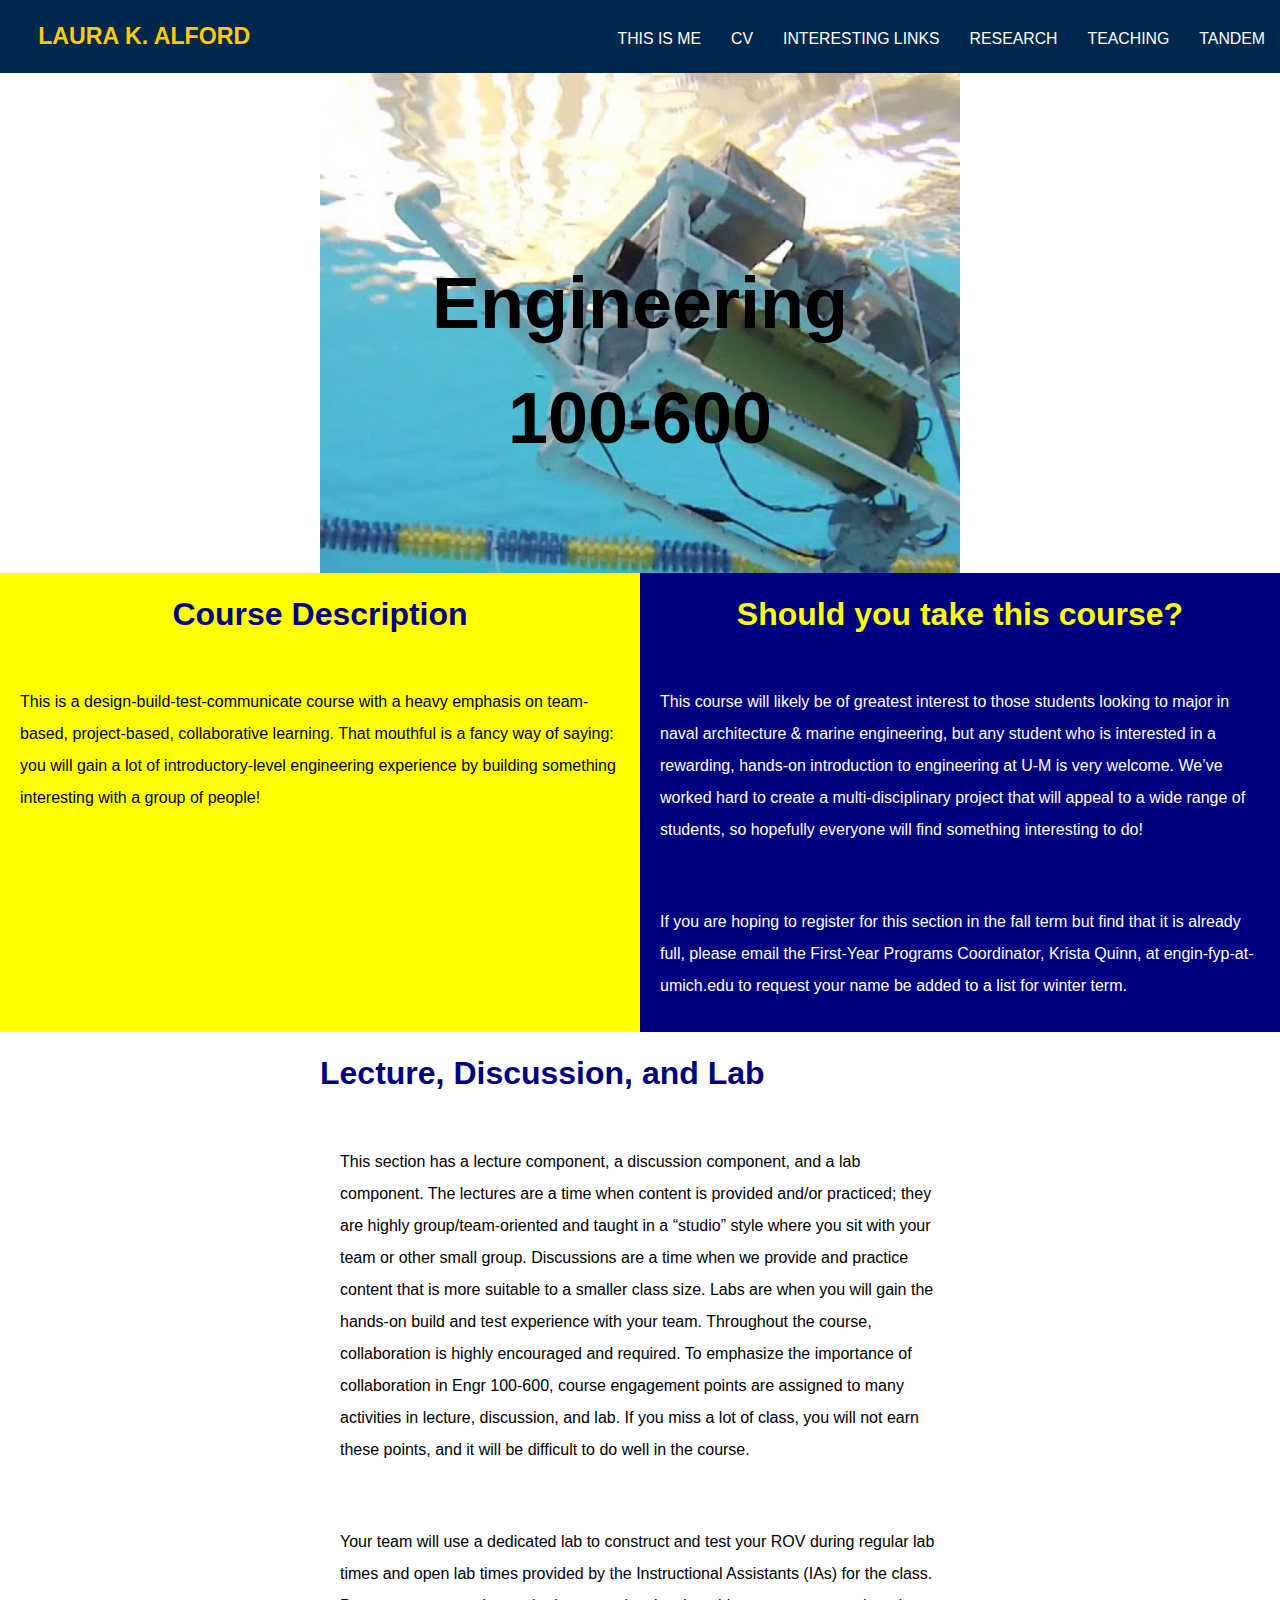
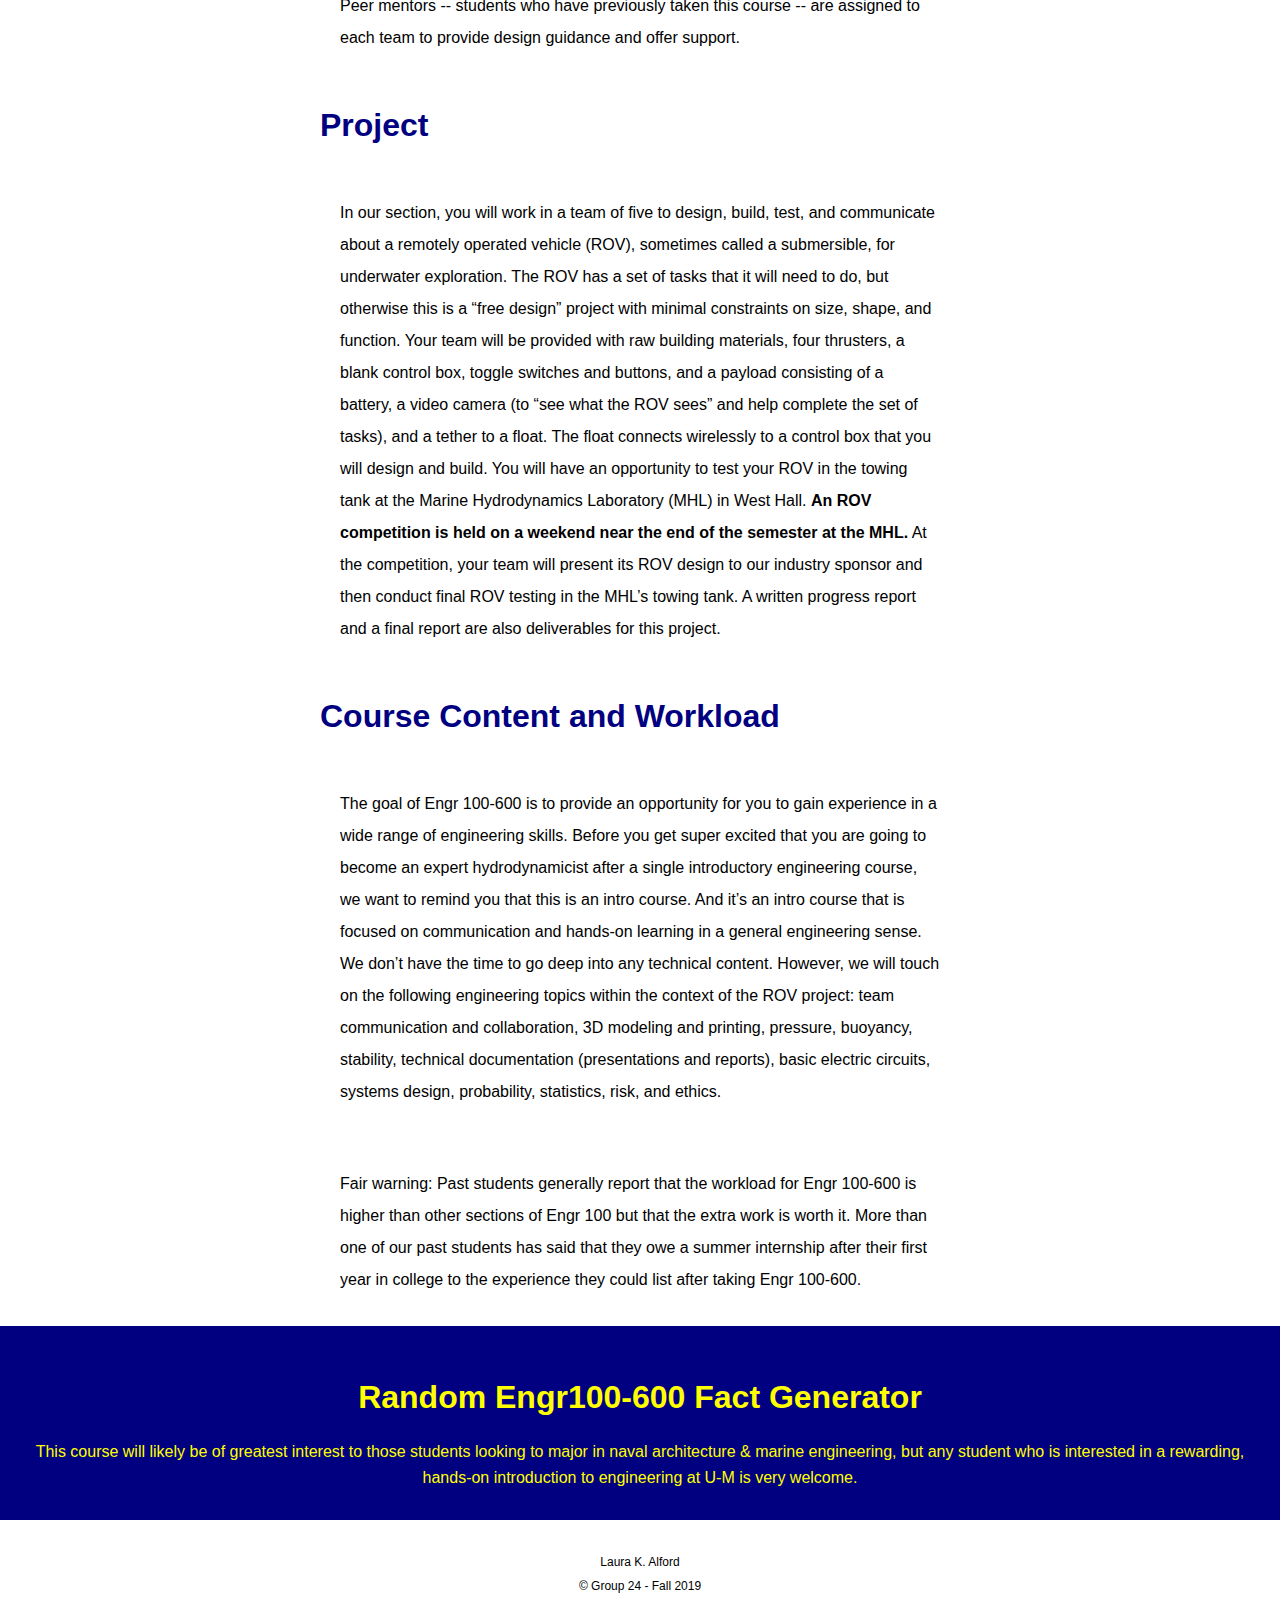
==== commit cbb8b5ed: "changed href this_is_me to index" ====
--- a/courses.html
+++ b/courses.html
@@ -11,7 +11,7 @@
     <header class="header">
     <h1 class="logo"><a href="index.html">Laura K. Alford</a></h1>
       <ul class="main-nav">
-        <li><a href='this_is_me.html'>This is Me</a></li>
+        <li><a href='index.html'>This is Me</a></li>
         <li><a href='cv.html'>CV</a></li>
         <li><a href='interesting_links.html'>Interesting Links</a></li>
         <li><a href='research.html'>Research</a></li>
--- a/css/style.css
+++ b/css/style.css
@@ -188,7 +188,7 @@
 	background-size: cover;       /* Parallax effect */
 	color: white;
 	height: 200px;                /* Parallax effect */
-	grid-column: 1 / -1;
+	grid-column: 1 / span 4;
 	grid-row: 2 / 3;
 }
 
@@ -353,7 +353,7 @@
 	}
 
 	.philosophy{
-		grid-column: 2 / span 2;
+		grid-column: 2/4;
 		grid-row: 3 / span 1;
 		text-align: center;
 	}
@@ -552,13 +552,14 @@
 	
 	/* Research */
 	#main {
-		grid-column:2/span 1;
+		grid-column: 1/span 4;
 		grid-row: 1/span 1;
 	}
 	
 	.philosophy {
-		grid-column:2/span 1;
+		grid-column:2/3;
 		grid-row: 2/span 1;
+		text-align: justify;
 	}
 	
 	.active-r {
@@ -575,7 +576,85 @@
 		grid-column:2/span 1;
 		grid-row: 5/span 1;
 	}
-	
+
+	/* Research  */
+
+	/* CV begins */
+	.container-cv{
+		display: grid;
+		grid-template-columns: 10% auto 10%;
+		grid-template-rows: auto auto auto auto auto auto auto auto auto auto auto auto auto;
+	}
+
+	.cv{
+		grid-column: 2/span 1;
+		grid-row: 1/span 1;
+	}
+
+	.education{
+		grid-column: 2/span 1;
+		grid-row: 2/span 1;
+	}
+
+	.appointments{
+		grid-column: 2/span 1;
+		grid-row: 3/span 1;
+	}
+
+	.teaching{
+		text-align: left;
+		grid-column: 2/span 1;
+		grid-row: 4/span 1;
+	}
+
+	.current-research-areas{
+		grid-column: 2/span 1;
+		grid-row: 5/span 1;
+	}
+
+	.grants{
+		grid-column: 2/span 1;
+		grid-row: 6/span 1;
+	}
+
+	.selected-p{
+		grid-column: 2/span 1;
+		grid-row: 7/span 1;
+	}
+
+	.conference-p{
+		grid-column: 2/span 1;
+		grid-row: 8/span 1;
+	}
+
+	.posters{
+		grid-column: 2/span 1;
+		grid-row: 9/span 1;
+	}
+
+	.invited{
+		grid-column: 2/span 1;
+		grid-row: 10/span 1;
+	}
+
+	.other-m{
+		grid-column: 2/span 1;
+		grid-row: 11/span 1;
+	}
+
+	.honors-awards{
+		grid-column: 2/span 1;
+		grid-row: 12/span 1;
+	}
+
+	.membership{
+		grid-column: 2/span 1;
+		grid-row: 13/span 1;
+	}
+
+
+	/* CV ends	 */
+
 
 
 
@@ -597,6 +676,30 @@
 	grid-template-rows: auto auto auto;
 }
 
+/*https://css-tricks.com/snippets/css/typewriter-effect/*/
+.typewriter {
+  overflow: hidden; /* Ensures the content is not revealed until the animation */
+  border-right: .15em; /* The typwriter cursor */
+  white-space: nowrap; /* Keeps the content on a single line */
+  margin: 0 auto; /* Gives that scrolling effect as the typing happens */
+  letter-spacing: .05em; /* Adjust as needed */
+  animation:
+    typing 4.5s steps(40, end),
+    blink-caret .75s step-end 0;
+}
+
+/* The typing effect */
+@keyframes typing {
+  from { width: 0 }
+  to { width: 100% }
+}
+
+/* The typewriter cursor effect */
+@keyframes blink-caret {
+  from, to { border-color: transparent }
+  50% { border-color: orange; }
+}
+
 #home{
 	grid-column: 2/3;
 }
@@ -608,6 +711,7 @@
 }
 
 h1{
+	margin:23px;
 	grid-column: 2/3;
 	text-align: center;
 	font-size: 2em;
@@ -801,7 +905,7 @@
 	}
 
 	.philosophy {
-		grid-column:2/span 2;
+		grid-column:2/4;
 		grid-row: 2/span 1;
 	}
 
@@ -819,4 +923,4 @@
 		grid-column:2/span 2;
 		grid-row: 5/span 1;
 	}
-}+}
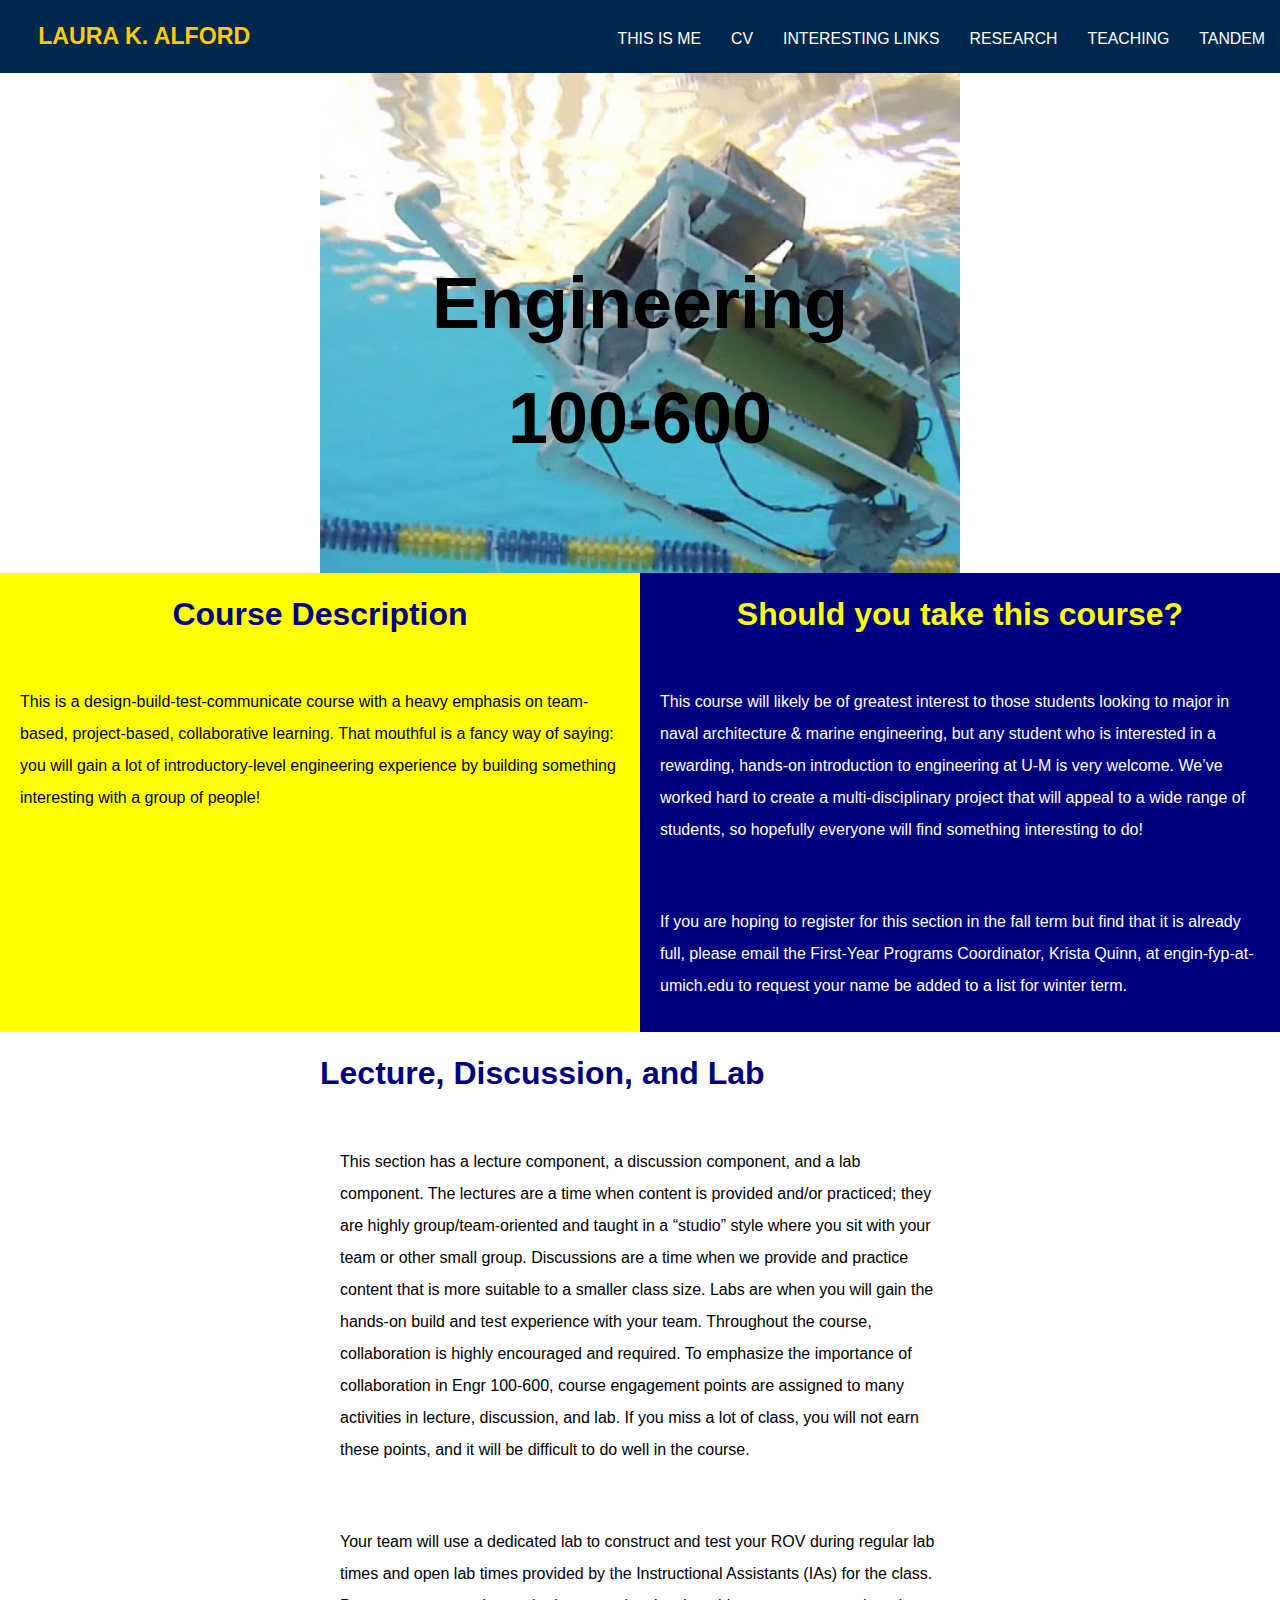
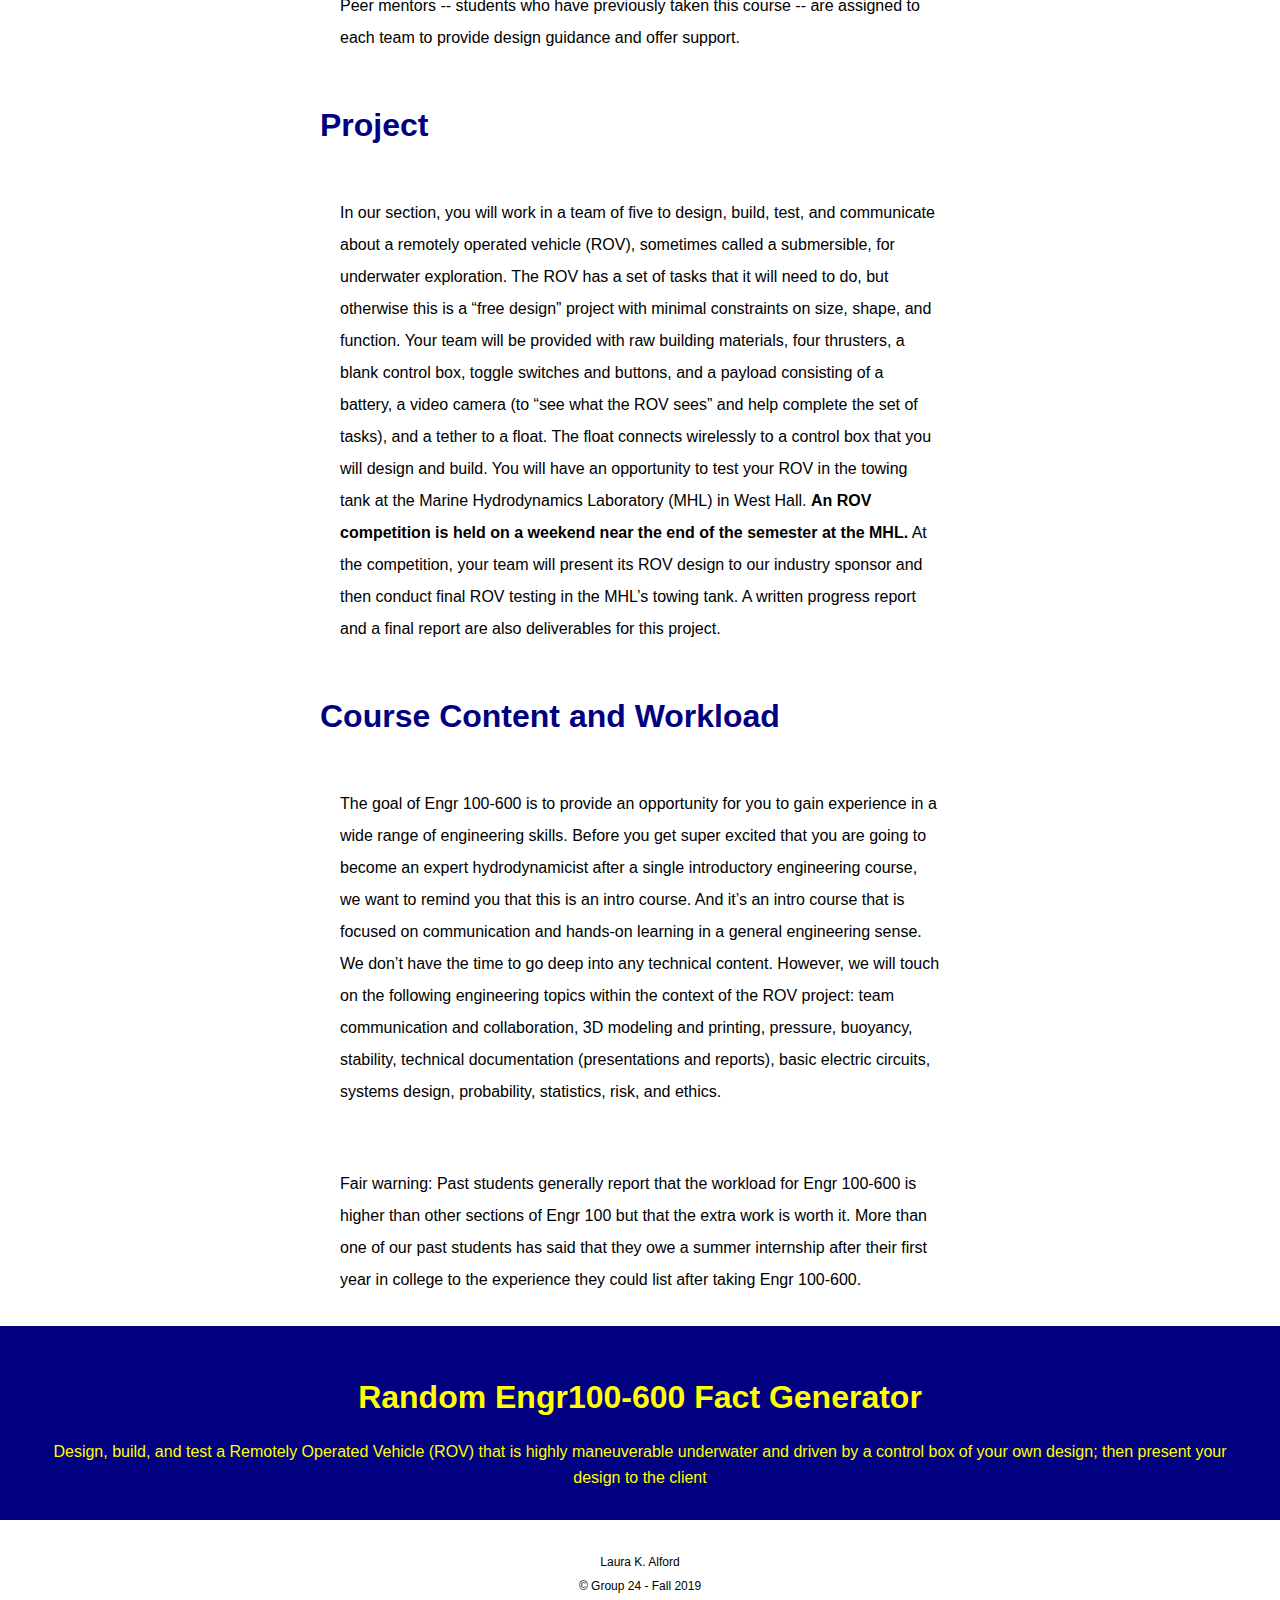
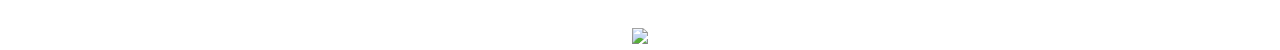
==== commit 3c6e5085: "Update courses.html" ====
--- a/courses.html
+++ b/courses.html
@@ -102,6 +102,7 @@
 <footer>
       <p>Laura K. Alford<br/>
         &copy; Group 24 - Fall 2019 </p>
+    <a href="http://name.engin.umich.edu/"><img src="images/umich-logo.png" width = 320/></a>
 </footer>
 
 </html>
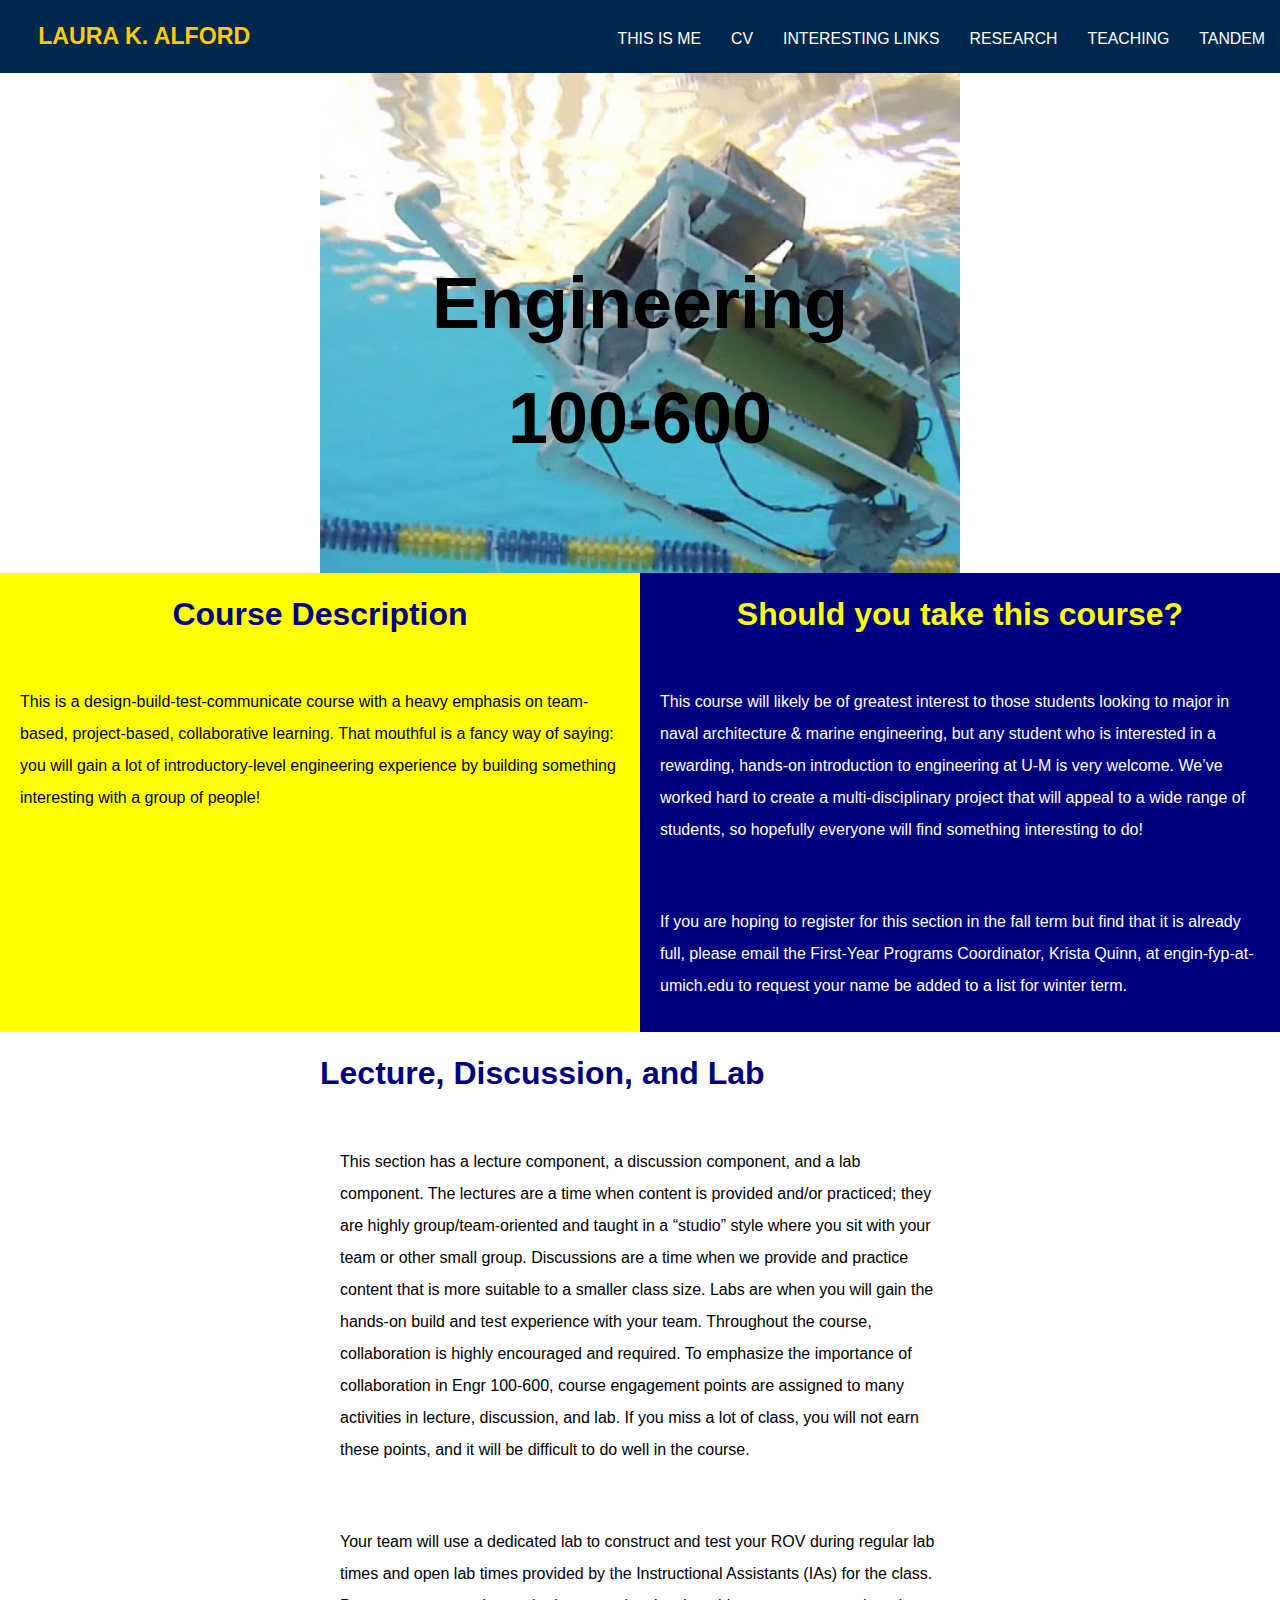
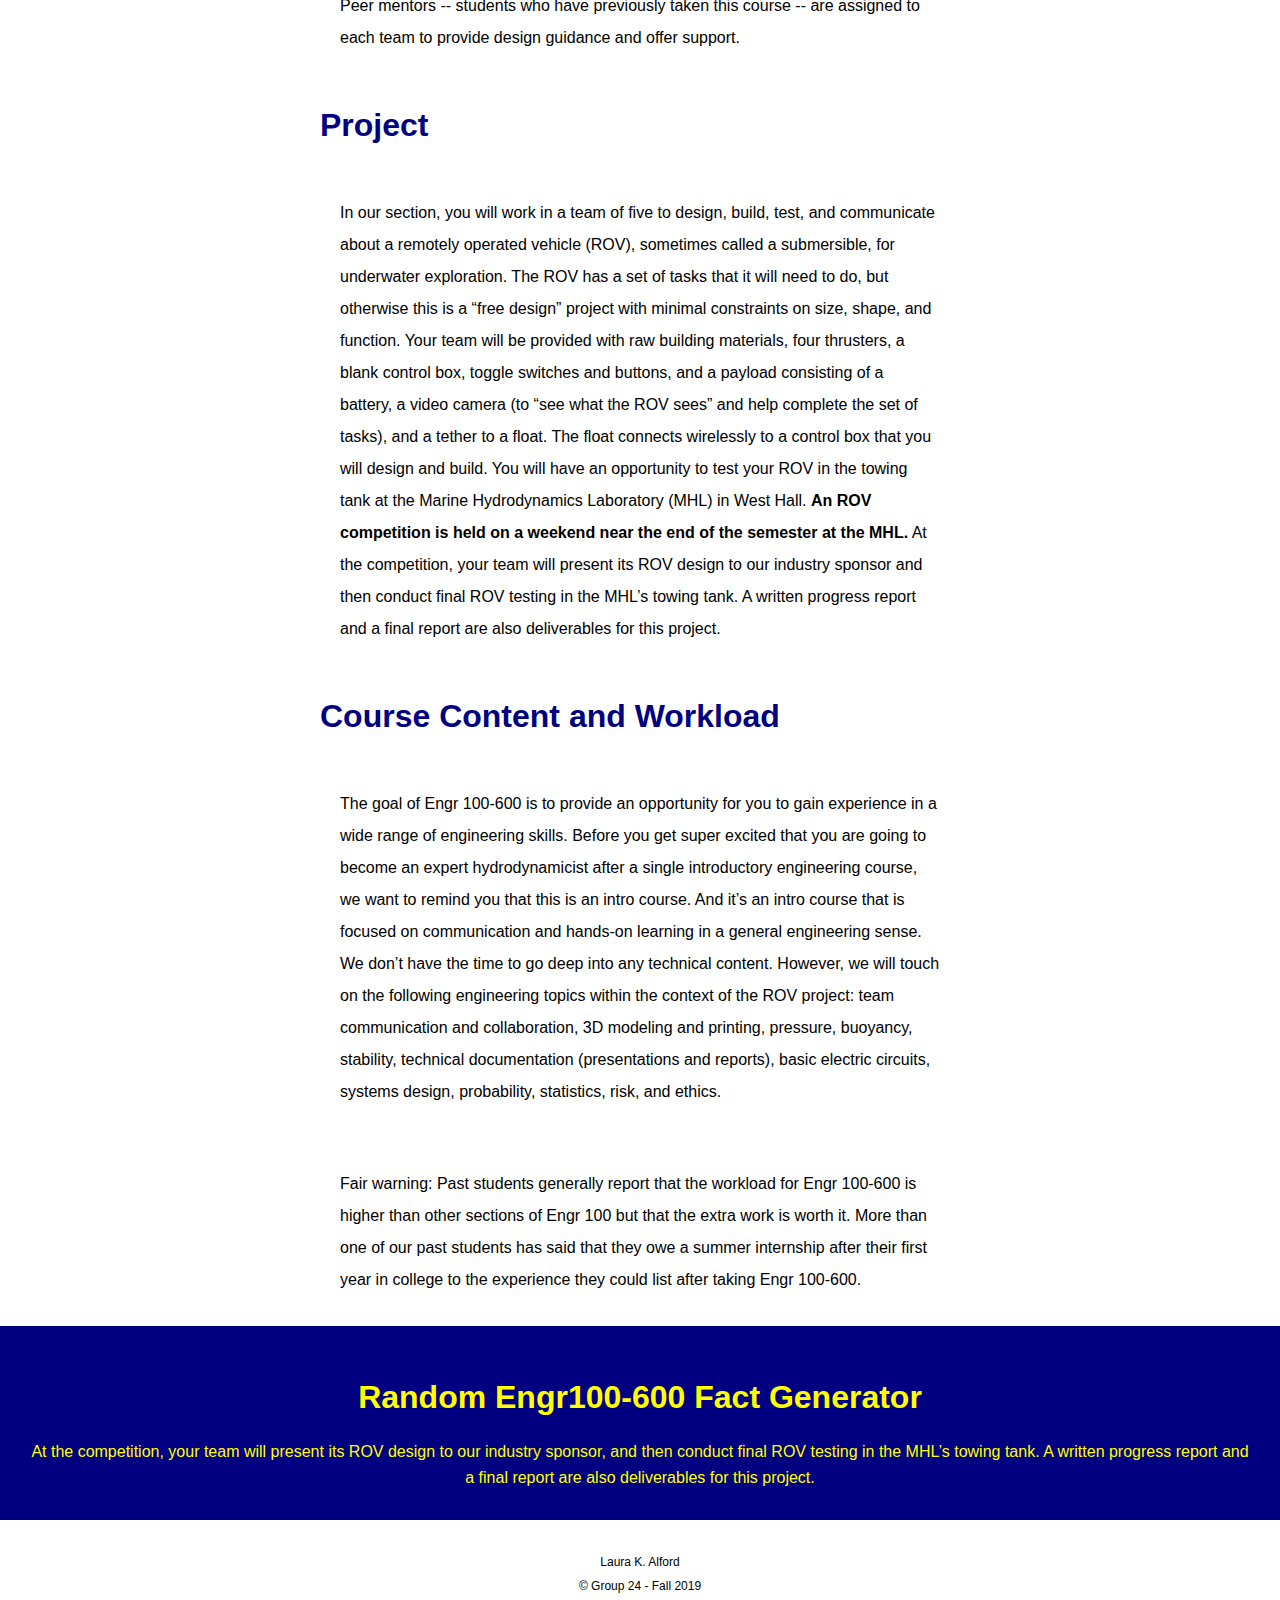
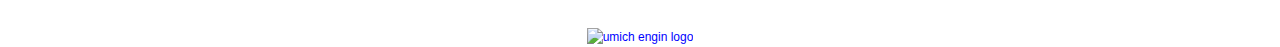
==== commit ebd6aa1e: "Alt text for footer image" ====
--- a/courses.html
+++ b/courses.html
@@ -102,7 +102,7 @@
 <footer>
       <p>Laura K. Alford<br/>
         &copy; Group 24 - Fall 2019 </p>
-    <a href="http://name.engin.umich.edu/"><img src="images/umich-logo.png" width = 320/></a>
+    <a href="http://name.engin.umich.edu/"><img src="images/umich-logo.png" width = 320 alt="umich engin logo"/></a>
 </footer>
 
 </html>
--- a/css/style.css
+++ b/css/style.css
@@ -352,10 +352,10 @@
 		grid-column: 1 / span 4;
 	}
 
-	.philosophy{
+	.philosophy-teaching{
 		grid-column: 2/4;
 		grid-row: 3 / span 1;
-		text-align: center;
+		text-align: left;
 	}
 
 	.teaching-page-2{
@@ -425,6 +425,7 @@
 		margin-right: 12em;
 	}
 
+/*eldon's work on tandem.html*/
 @media (min-width: 769px) {
 
 	.header,
@@ -462,7 +463,7 @@
 	}*/
 	
 }
-	
+/*eldon's work ends*/
 	
 	/* Katie's code starts  */
 	
@@ -556,10 +557,10 @@
 		grid-row: 1/span 1;
 	}
 	
-	.philosophy {
+	.philosophy-research {
 		grid-column:2/3;
 		grid-row: 2/span 1;
-		text-align: justify;
+		text-align: left;
 	}
 	
 	.active-r {
@@ -684,8 +685,8 @@
   margin: 0 auto; /* Gives that scrolling effect as the typing happens */
   letter-spacing: .05em; /* Adjust as needed */
   animation:
-    typing 4.5s steps(40, end),
-    blink-caret .75s step-end 0;
+    typing 3.5s steps(30, end),
+    blink-caret .75s step-end infinite;
 }
 
 /* The typing effect */
@@ -795,6 +796,7 @@
 	height: 100%;
 }
 
+/* eldon's work ends */
 
 @media (min-width: 1025px) {
 	.portrait{
@@ -898,29 +900,4 @@
 	}
 	/* Interesting links ends */
 
-	/* Research */
-	#main {
-		grid-column:2/span 2;
-		grid-row: 1/span 1;
-	}
-
-	.philosophy {
-		grid-column:2/4;
-		grid-row: 2/span 1;
-	}
-
-	.active-r {
-		grid-column:2/span 2;
-		grid-row: 3/span 1;
-	}
-
-	.past {
-		grid-column:2/span 2;
-		grid-row: 4/span 1;
-	}
-
-	.no_openings {
-		grid-column:2/span 2;
-		grid-row: 5/span 1;
-	}
-}
+}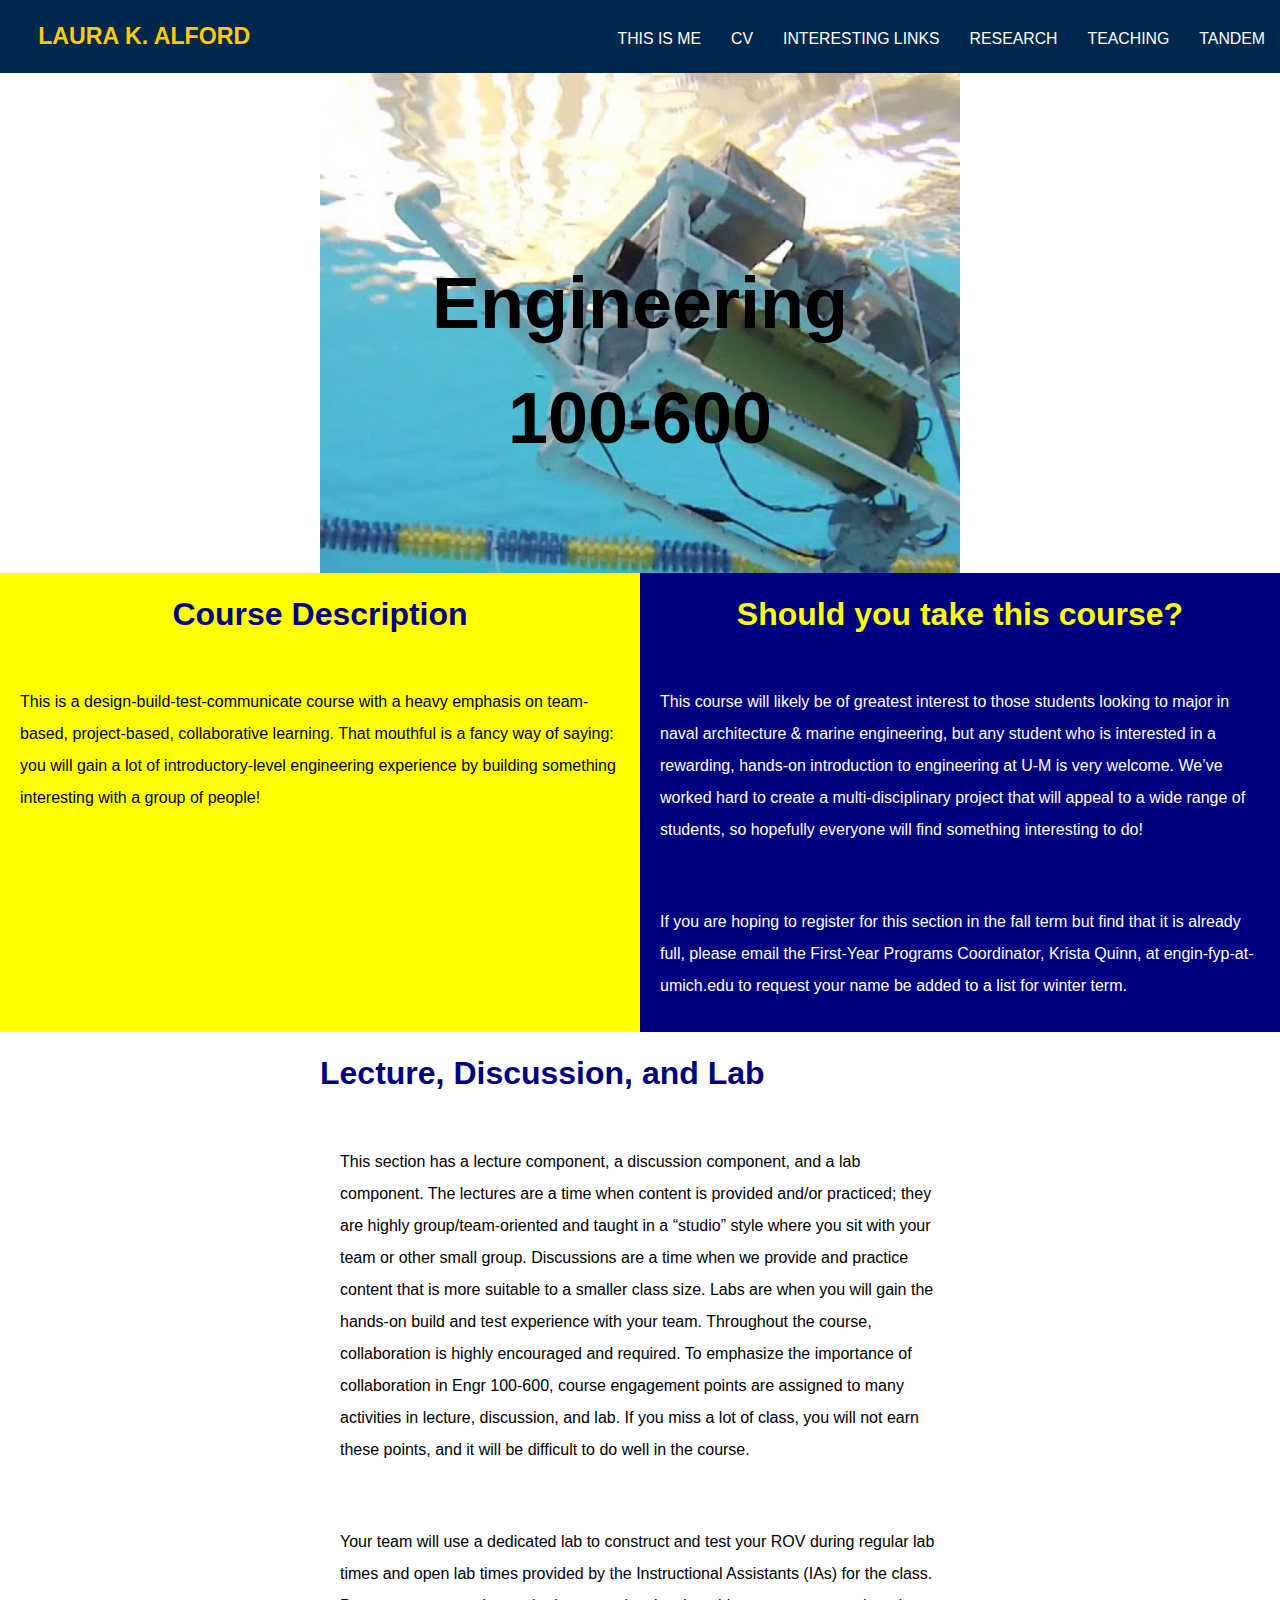
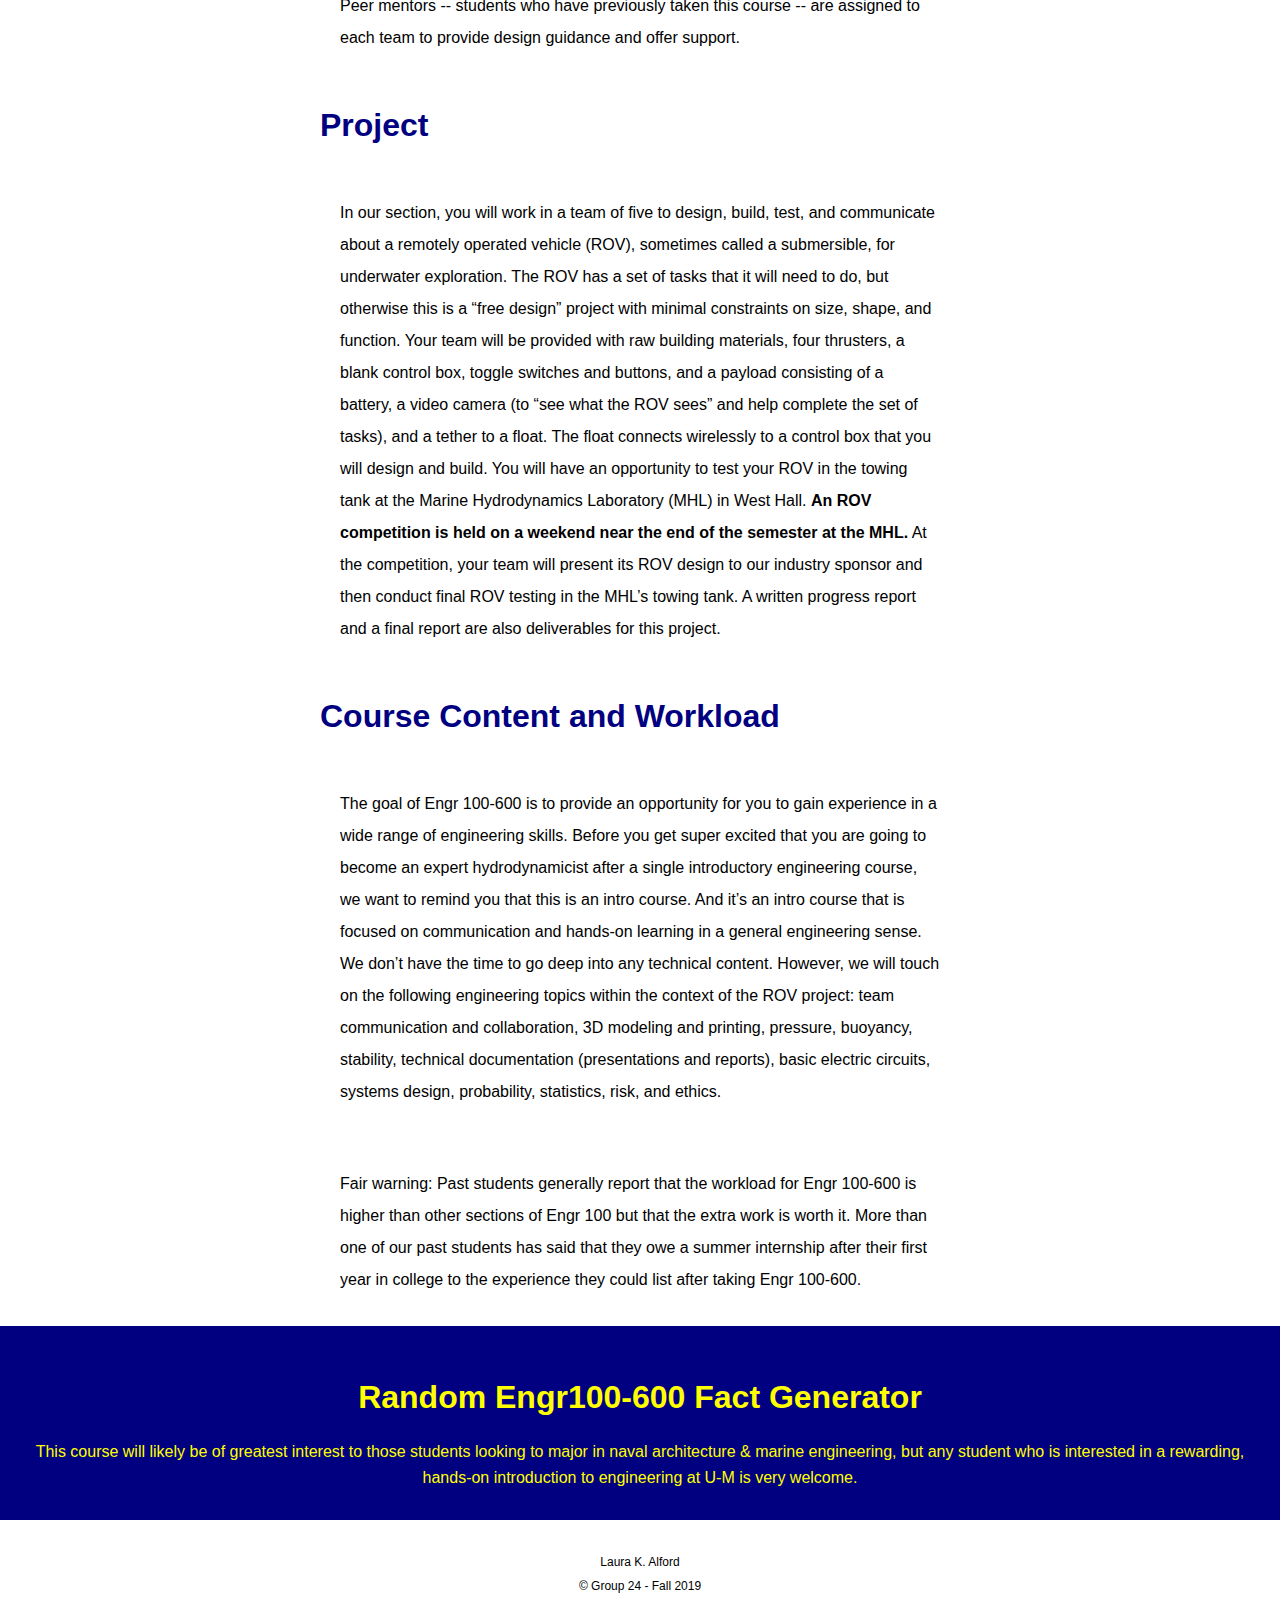
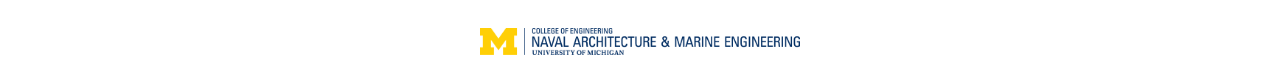
==== commit 39505e21: "Update courses.html" ====
--- a/courses.html
+++ b/courses.html
@@ -102,7 +102,7 @@
 <footer>
       <p>Laura K. Alford<br/>
         &copy; Group 24 - Fall 2019 </p>
-    <a href="http://name.engin.umich.edu/"><img src="images/umich-logo.png" width = 320 alt="umich engin logo"/></a>
+    <a href="http://name.engin.umich.edu/"><img src="images/umich-naval-engr-logo.png" width = 320 alt="umich engin logo"/></a>
 </footer>
 
 </html>
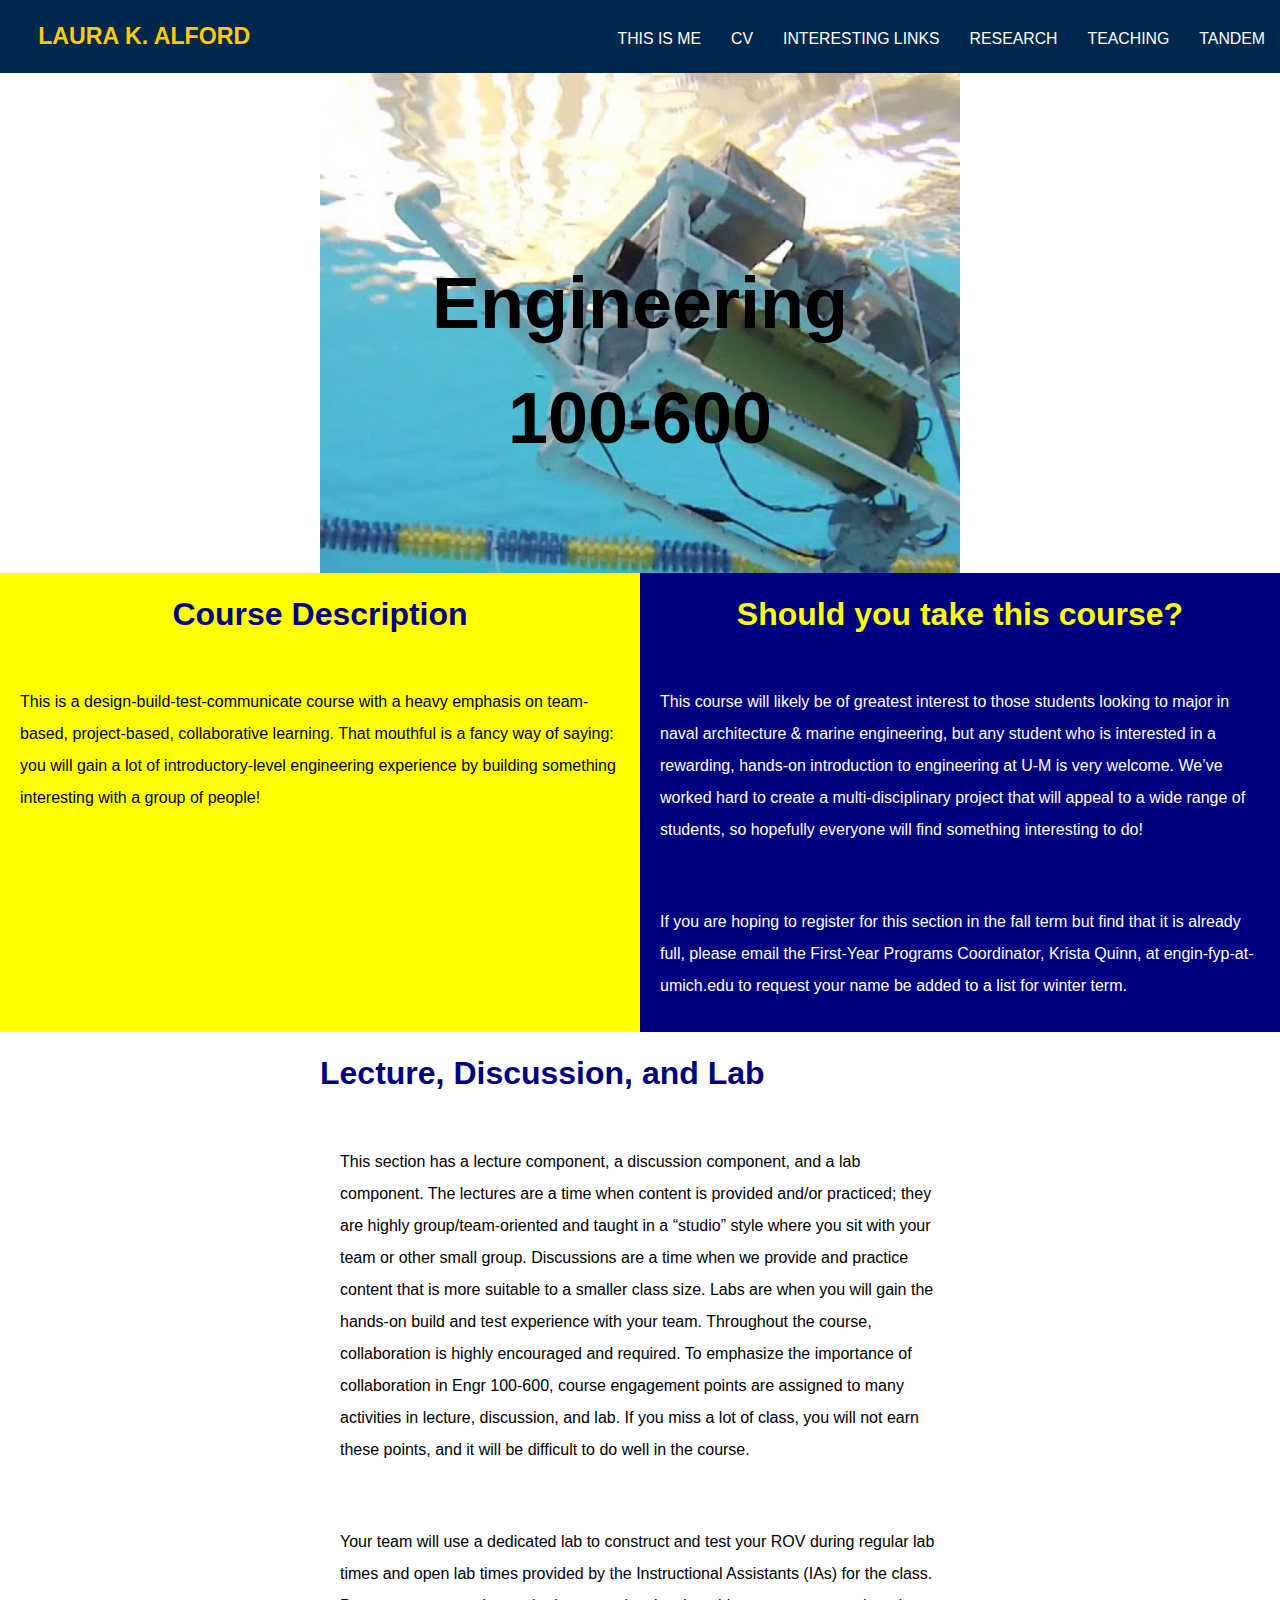
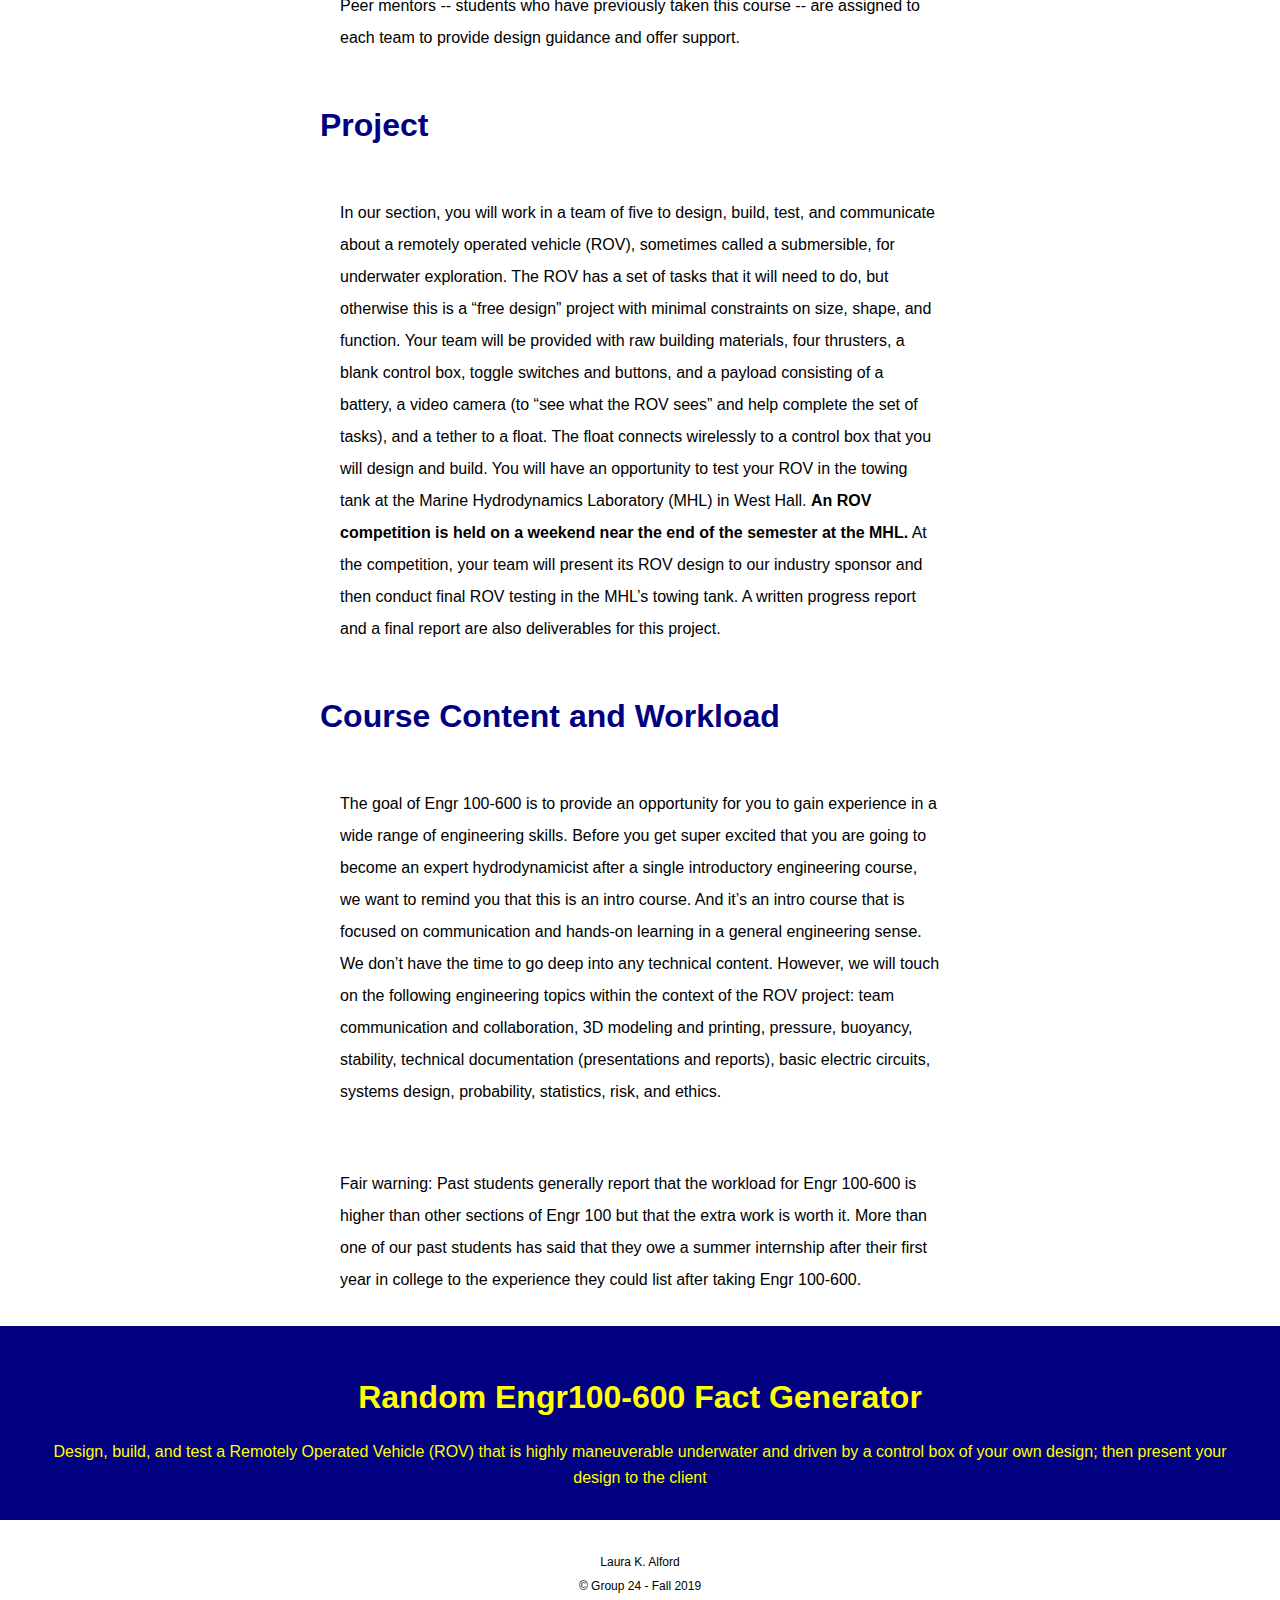
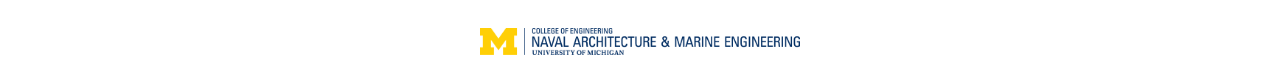
==== commit ac6de1a5: "accessibility: courses" ====
--- a/courses.html
+++ b/courses.html
@@ -78,7 +78,7 @@
 
         <div class = "java">
             <h2>Random Engr100-600 Fact Generator</h2>
-           <script type="text/javascript">
+           <script>
               writeRandomQuote = function () {
                 var quotes = new Array();
                 quotes[0] = "Design, build, and test a Remotely Operated Vehicle (ROV) that is highly maneuverable underwater and driven by a control box of your own design; then present your design to the client";
